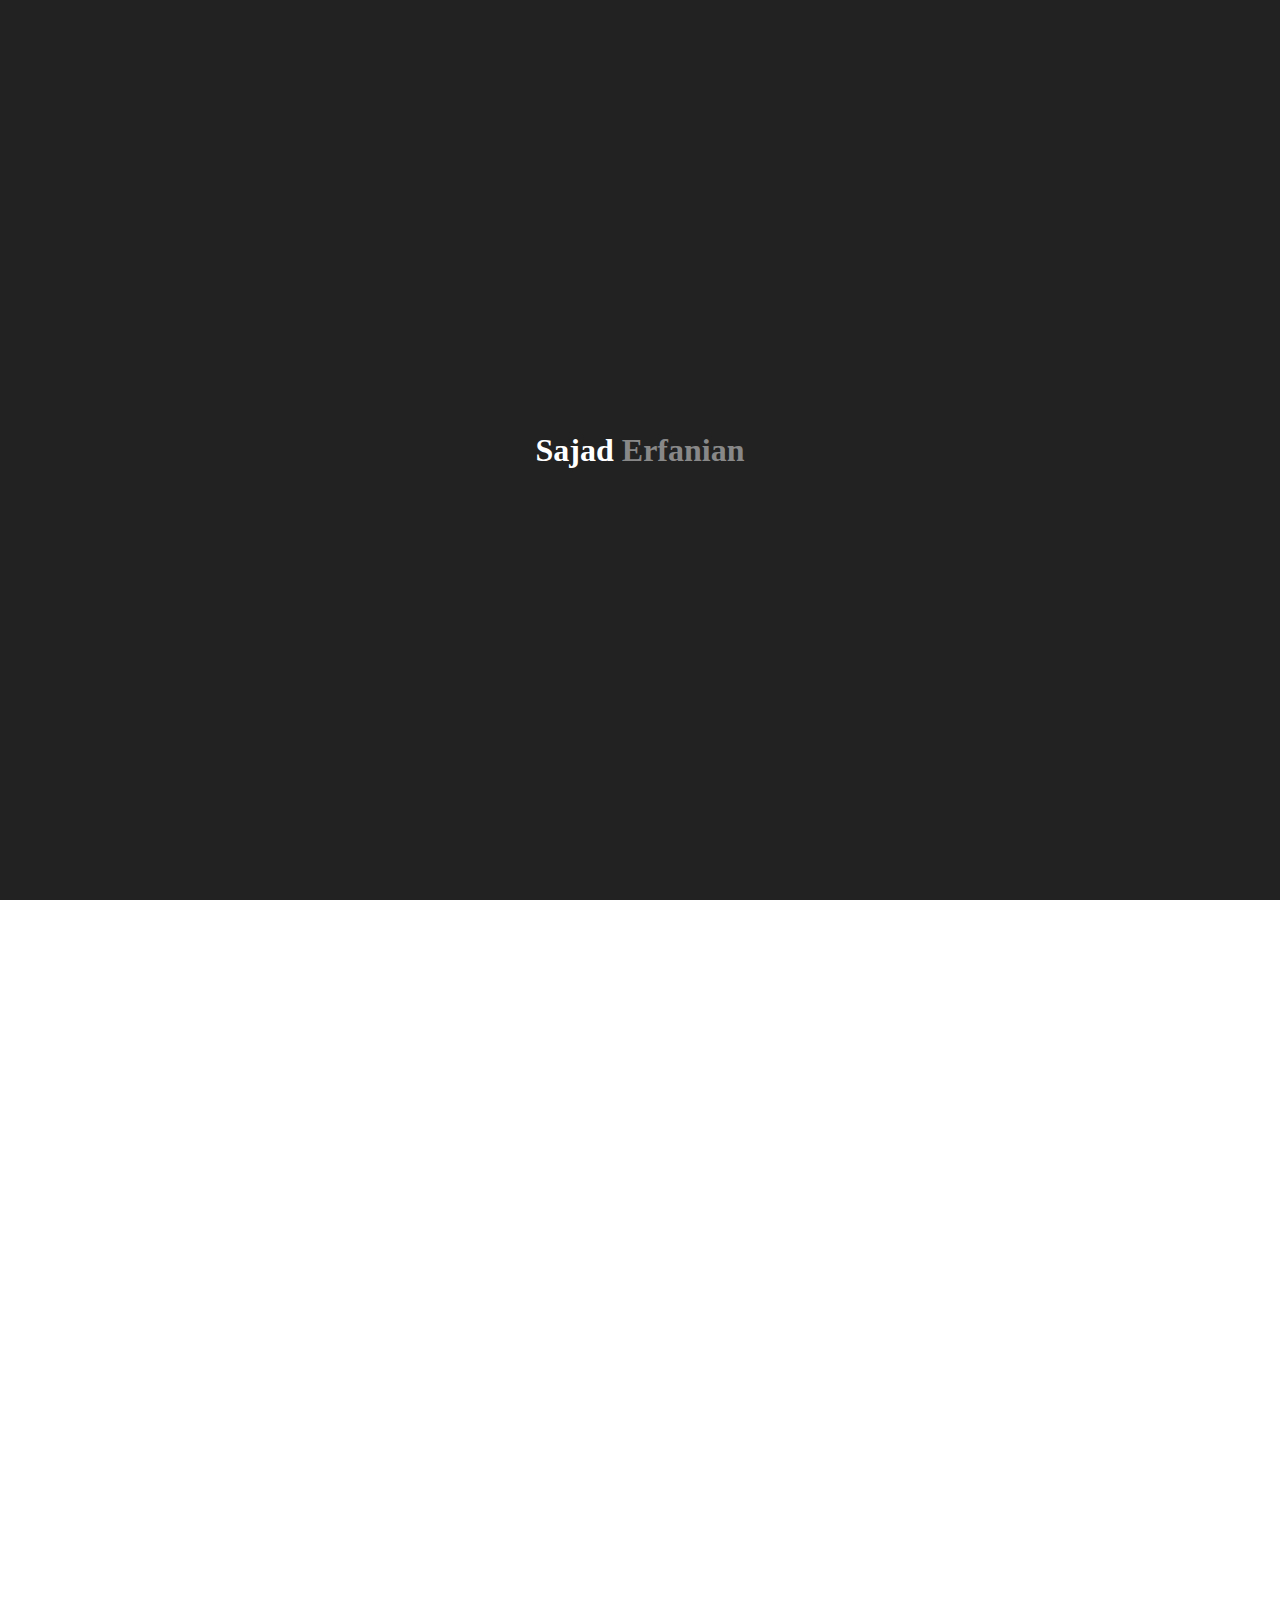
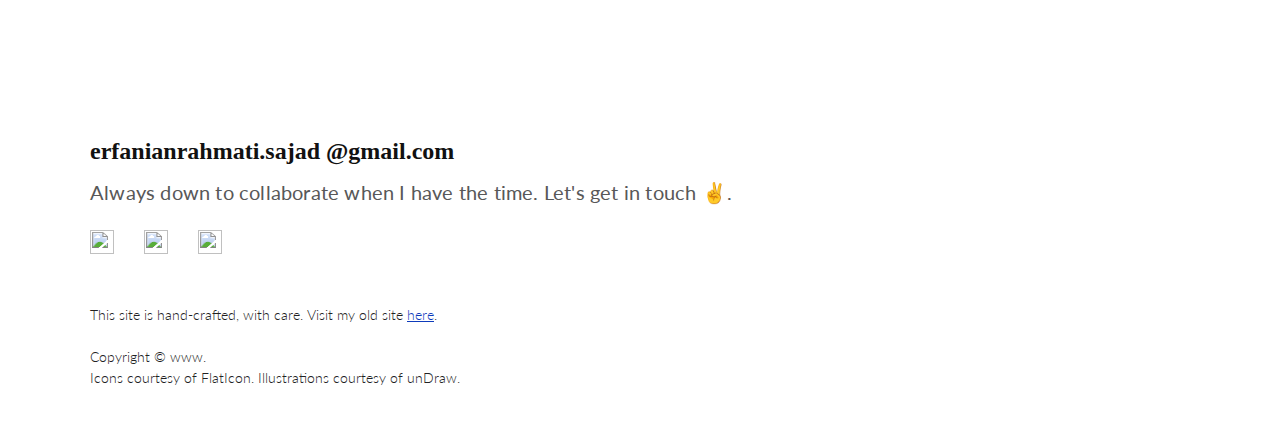
==== index.html @ 70f6d3ca "hover remove" ====
<html lang="en">

<head>
    <script type="text/javascript" async="" src="https://www.google-analytics.com/analytics.js"></script>
    <script type="text/javascript" async=""
        src="https://www.googletagmanager.com/gtag/js?id=G-6LVR2K3TFJ&amp;l=dataLayer&amp;cx=c"></script>
    <script async="" src="https://www.googletagmanager.com/gtag/js?id=UA-136929707-1">
    </script>
    <script>window.dataLayer = window.dataLayer || []; function gtag() { dataLayer.push(arguments); } gtag('js', new Date()); gtag('config', 'UA-136929707-1'); 
    </script>
    <meta charset="UTF-8">
    <meta name="viewport" content="width=device-width, initial-scale=1.0">
    <link href="https://fonts.googleapis.com/css?family=Playfair+Display:400,700" rel="stylesheet">
    <link href="https://fonts.googleapis.com/css?family=Playfair+Display:900" rel="stylesheet">
    <link href="https://fonts.googleapis.com/css?family=Lato:300,400" rel="stylesheet">
    <link href="https://fonts.googleapis.com/css?family=Lato:700,900" rel="stylesheet">
    <link rel="shortcut icon" type="image/png" href="./images/favicon.ico">
    <title>Sajad Erfanian - Product Designer &amp; Developer</title>
    <link rel="stylesheet" href="./css/utilities.css" type="text/css">
    <link rel="stylesheet" href="./css/main.css" type="text/css">
    <link rel="stylesheet" href="./css/animation.css" type="text/css">
    <meta property="og:image"
        content="https://drive.google.com/file/d/1nZJXCVSPaUujsyMkVzktsF9rVdNtab0R/view?usp=sharing">
    <meta property="og:site_name" content="Sajad Erfanian">
    <meta property="og:description"
        content="I am Sajad Erfanian, an efficient, reliable, and highly motivated individual with 2 years of experience as a UI/UX Designer. Additionally, I have over 6 years of experience as a Frontend Developer.">

</head>

<body class="" data-new-gr-c-s-check-loaded="14.1136.0" data-gr-ext-installed="" style="overflow: visible;">
    <main class="Home">
        <div class="Preload u-positionR">

            <div class="u-fontSize-h4 u-text-white u-fontWeight-bold u-fontPlayfair u-positionA" id="Preload-logo">
                <span class="D"> Sajad
                </span>
                <span class="A"> Erfanian
                </span>
            </div>
        </div>
        <nav class="Menu u-bg-white u-text-black" style="visibility:visible ; opacity: 1;">
            <div class="Container--Menu">
                <div class="Container-flex u-alignItems-center u-height100">
                    <div class="u-fontSize-h4 u-fontWeight-black u-fontPlayfair" id="logo">
                        <span class="sajad"><a href="#">S.</a>
                        </span>
                    </div>
                    <div class="">
                        <div class="Menu-item">
                            <div class="u-fontSize-p4" id="Menu-portfolio">
                                <a class="hvr-sweep-to-top-1" href="#portfolio">Portfolio</a>
                            </div>
                        </div>
                        <div class="Menu-item">
                            <div class="u-fontSize-p4" id="Menu-about">
                                <a class="hvr-sweep-to-top-1" href="about.html">About</a>
                            </div>
                        </div>
                        <div class="Menu-item">
                            <div class="u-fontSize-p4" id="Menu-resume">
                                <a class="hvr-sweep-to-top-1" href="./resume/sajad-Erfanian.pdf">Resume</a>
                            </div>
                        </div>
                        <div class="Menu-item">
                            <div class="u-fontSize-p4" id="Menu-contact">
                                <a class="hvr-sweep-to-top-1" href="#contact">Contact</a>
                            </div>
                        </div>
                    </div>
                </div>
            </div>
        </nav>
        <div class="Container Container--main u-text-black u-paddingT20 u-marginT50 animated fadeIn">
            <div class="Container-overlay">
                <div class="Container-wrapper">
                    <div class="Container-inner u-width50 animated fadeIn slow" id="Container--main_text">
                        <h1 class="u-fontSize-h1 u-fontPlayfair u-fontWeight-black u-marginB0 u-paddingT100"> Hi, I'm
                            <span class="u-bg-">Sajad</span>
                        </h1>
                        <p class="u-fontSize-p3 u-p-MW1 u-fontWeight-light u-lineHeight-1_75 u-marginT10"> <span
                                class="u-fontWeight-bold">Product
                                designer.</span><br>
                            <span>
                                Efficient, reliable, and highly motivated with 2 years of experience ​as a
                                UI UX Designer.
                                Additionally, I have over 6 years of experience as a
                                <span class="u-fontWeight-bold">FrontEnd Developer.</span>
                            </span>
                        </p>
                        <div class="Button Button-lg u-borderW2 u-fontWeight-bold u-marginT20 u-letterSpacing_1 hvr-sweep-to-top"
                            onclick="scrollToPortfolio()"> Check out my work
                        </div>
                    </div>
                </div>
            </div>
        </div>
        <div class="Container Container--project u-bg-white u-paddingV125 u-positionR" data-background-color="#fff"
            id="portfolio">
            <div class="Container-wrapper" id="Container--1">
                <h5
                    class="Heading u-fontSize-h6 u-fontWeight-regular u-lineHeight-1_5 u-letterSpacing_3 u-displayInlineBlock u-textUpper">
                    Projects</h5>
                <div class="Container-flex u-paddingT100">
                    <div class="Container-text u-width40" id="Container-text--1">
                        <h3 class="u-fontSize-h4 u-fontWeight-black u-marginT10">Alphaders</h3>

                        <p class="u-fontSize-p3 u-p-MW1 u-marginT10 u-lineHeight-1_75 u-text-darkGrey">I've been working
                            on some exciting project in the blockchain space. One of my latest creations is a
                            play-to-earn website. It's been a fascinating journey merging design with the innovative
                            world of blockchain. </p>

                        <div class="Container-flex u-justify-start u-paddingT20 u-flex-row">
                            <!-- <h5 class="u-fontSize-h6 u-fontWeight-light u-letterSpacing_1 u-bg-darkGrey u-borderR5">User Research</h5>  -->
                            <h5 class="u-fontSize-h6 u-fontWeight-light u-letterSpacing_1 u-bg-darkGrey u-borderR5 u-">
                                Product Design</h5>
                        </div><a>
                            <div class="Button Button-md u-fontWeight-bold u-text-black u-marginT30">
                                Desktop - mobile</div>
                        </a>
                    </div>
                    <a class="Container-pic Container-pic--lg u-displayBlock" id="Container-pic--2"> <img
                            class="Container-picImg u-boxShadow3 u-borderR5" src="./images/home/homealpha.jpg"> </a>
                </div>
            </div>
        </div>
        <div class="Container Container--project u-bg-white u-paddingV125" data-background-color="#142155">
            <div class="Container-wrapper">
                <div class="Container-flex Container-flex--alt" id="Container--2"> <a
                        class="Container-pic Container-pic--lg u-displayBlock Container-pic--left"
                        id="Container-pic--1"> <img class="Container-picImg u-boxShadow7 u-borderR5"
                            src="./images/home/dynoblurpanel.png">
                    </a>

                    <div class="Container-text u-width35" id="Container-text--2">
                        <h3 class="u-fontSize-h4 u-fontWeight-black u-marginT10">DynoTrust</h3>

                        <p class="u-fontSize-p3 u-p-MW1 u-marginT10 u-lineHeight-1_75 u-text-darkGrey">DinoTrust was a
                            great experience in website and dashboard design that made me more familiar with the
                            challenges of B2B products and the needs of its users. <br><span class="lh300">The nature of
                                the dashboard of this work is confidential — contact for more details.</span> </p>

                        <div class="Container-flex u-justify-start u-paddingT20 u-flex-row">
                            <h5
                                class="u-fontSize-h6 u-fontWeight-light u-letterSpacing_1 u-fontWeight-light u-bg-darkGrey u-borderR5 u-">
                                Product Design</h5>
                        </div>
                        <a>

                            <div class="Button Button-md u-fontWeight-bold u-text-black u-marginT30">
                                Desktop - mobile
                            </div>
                        </a>
                    </div>
                </div>
            </div>
        </div>
        <div class="Container Container--project u-bg-white u-paddingV125" data-background-color="#E1F1FD">
            <div class="Container-wrapper">
                <div class="Container-flex" id="Container--3">
                    <div class="Container-text u-width40" id="Container-text--3">
                        <h3 class="u-fontSize-h4 u-marginT10 u-fontWeight-black u-marginT10">BlackFri</h3>
                        <p class="u-fontSize-p3 u-p-MW1 u-marginT20 u-lineHeight-1_75 u-text-darkGrey">

                            A sleek shopping dress website that I designed. It was a wonderful experience blending
                            aesthetics and functionality</p>
                        <div class="Container-flex u-justify-start u-paddingT20 u-flex-row">
                            <h5 class="u-fontSize-h6 u-letterSpacing_1 u-fontWeight-light u-bg-darkGrey u-borderR5">
                                UI</h5>
                            <h5 class="u-fontSize-h6 u-letterSpacing_1 u-fontWeight-light u-bg-darkGrey u-borderR5 u-">
                                UX
                            </h5>
                        </div><a>
                            <div class="Button Button-md u-fontWeight-bold u-text-black u-marginT30">
                                Desktop - mobile
                            </div>
                        </a>
                    </div><a class="Container-pic Container-pic--lg u-displayBlock" id="Container-pic--3"> <img
                            class="Container-picImg u-borderR5 u-boxShadow1" src="./images/home/homeblackfri.png"> </a>
                </div>
            </div>
        </div>
        <div class="Container Container--project u-bg-white u-paddingV125">
            <div class="Container-wrapper">
                <div class="Container-flex Container-flex--alt" id="Container--4"> <a
                        class="Container-pic Container-pic--lg Container-pic--left u-displayBlock"
                        id="Container-pic--4"> <img class="Container-picImg u-borderR5 u-boxShadow3"
                            src="./images/home/pcmatehome.png"> </a>
                    <div class="Container-text u-width40" id="Container-text--4">
                        <h3 class="u-fontSize-h4 u-fontWeight-black u-marginT10">Digital Shopping</h3>
                        <p class="u-fontSize-p3 u-p-MW1 u-marginT10 u-lineHeight-1_75 u-text-darkGrey">Appealing design
                            for the digital store website, taking into account the observance of simplicity visual
                            design, and ease of the purchasing process.</p>
                        <div class="Container-flex u-justify-start u-paddingT20 u-flex-row">
                            <h5 class="u-fontSize-h6 u-letterSpacing_1 u-fontWeight-light u-bg-darkGrey u-borderR5">
                                UI</h5>
                            <h5 class="u-fontSize-h6 u-letterSpacing_1 u-fontWeight-light u-bg-darkGrey u-borderR5 u-">
                                UX</h5>
                        </div><a>
                            <div class="Button Button-md u-fontWeight-bold u-text-black u-marginT30">
                                Desktop - mobile
                            </div>
                        </a>
                    </div>
                </div>
            </div>
        </div>
        <div class="Container Container--project">
            <div class="Container-wrapper" id="Container--5">
                <h5
                    class="Heading u-fontSize-h6 u-fontWeight-regular u-lineHeight-1_5 u-letterSpacing_3 u-displayInlineBlock u-textUpper">
                    Other Works </h5>
                <div class="u-paddingT100" id="Container--logos">
                    <div class="u-width45 u-positionR u-paddingB80 u-displayInlineBlock">

                        <div class="hasLink Container-grid-image u-width100 u-boxShadow3 u-borderR5" id="dan">
                        </div>

                        <h3 class="u-fontWeight-black u-fontSize-h4--alt u-marginT30 u-text-lightGrey">I am currently
                            working with one of my friends to create a design system
                        </h3>
                        <div class="Button Button-md u-fontWeight-bold u-border-grey u-text-lightGrey u-marginT20">
                            Coming soon </div>
                    </div>
                    <div class="u-width45 u-positionR u-marginT150 u-paddingB80 u-displayInlineBlock u-marginL10p">

                        <div class="Container-grid-image u-width100 u-boxShadow2 u-borderR5 hasLink" id="babylon">
                        </div>

                        <h3 class="u-fontWeight-black u-fontSize-h4--alt u-marginT30 u-text-lightGrey">UI/UX CASE STUDY
                        </h3>
                        <div class="Button Button-md u-fontWeight-bold u-border-grey u-text-lightGrey u-marginT20">
                            Coming soon </div>
                    </div>
                </div>
            </div>
        </div>
        </div>
        <div class="Container Container--about u-bg-white u-paddingT30 u-paddingB50 u-border-grey--T">
            <div class="Container-wrapper" id="Container--6">
                <h5
                    class="Heading u-fontSize-h6 u-fontWeight-regular u-lineHeight-1_5 u-letterSpacing_3 u-displayInlineBlock">
                    ABOUT ME </h5>
                <h2
                    class="u-fontSize-h2--alt u-fontWeight-black u-fontPlayfair u-lineHeight-1_5 u-letterSpacing_1 u-marginT50 u-width85">
                    what i am currently working on
                    <br>
                </h2>
                <div class="Container-text u-width85">
                    <p class="u-fontSize-p3 u-fontWeight-regular color-g u-lineHeight-1_75 u-marginT30 u-p-MW2">
                        <span class="Container--about-1 color-g">I'm currently exploring and studying design systems
                            advanced
                            and Web3 design approach. I'm fascinated by design, and I love creating product ideas that
                            can change people's lives for the better.
                        </span>
                        <br>
                        <br>I've been a Frontend Developer, and I continued my
                        education in architecture up to the bachelor's level. I interest in photography,
                        video games, and sports.
                        <br>
                        <br>Let's get in touch! Read more about me <a href="about.html"
                            class="u-text-blue u-text-underline">here</a>.
                    </p>
                </div>
            </div>
        </div>
        <footer>
            <div class="Container Container--contact u-bg-white u-border-grey--T u-paddingV50" id="contact">

                <div class="Container-wrapper">

                    <div class="u-width70">
                        <h2 class="wb wfc u-fontPlayfair fs-32 u-fontWeight-black"> <a
                                href="mailto:erfanianrahmati.sajad@gmail.com" target="_blank">erfanianrahmati.sajad
                                <span>@gmail.com</span> </a> </h2>
                        <div class="Container-text u-width90">
                            <p class="u-fontSize-p3 u-marginT10 u-lineHeight-1_75">
                                <span class="color-g Container--about-1">Always down to collaborate when I have the
                                    time. Let's
                                    get in
                                    touch ✌️.
                                    <br>
                                </span>
                            </p>
                            <div class="Container-flex Container--social u-marginT20">
                                <a href="https://linkedin.com/in/sajaderfanian/" target="_blank"> <img
                                        src="./images/home/linkedin.png" alt=""> </a>
                                <a class="telegram" target="_blank" href="Https://t.me/sajaderf"><img
                                        src="./images/telegram.svg" alt=""></a>
                                <a class="twitter" target="_blank" href="https://twitter.com/sajaderf"><img
                                        src="./images/twiter.svg" alt=""></a>
                            </div>
                            <div class="u-fontSize-h6 u-marginT50 u-lineHeight-1_5">This site is hand-crafted, with
                                care. Visit my old site <a href="https://sajaderfanian.github.io/my-website/"
                                    target="_blank" class="u-text-blue u-text-underline">here</a>.
                                <br>
                                <br>Copyright © www.
                                <br>Icons courtesy of FlatIcon. Illustrations courtesy of unDraw.
                            </div>
                            <p></p>
                        </div>
                    </div>
                </div>
            </div>
        </footer>
    </main>
    <script src="https://ajax.googleapis.com/ajax/libs/jquery/3.1.1/jquery.min.js">
    </script>
    <script src="./js/main.js" type="text/javascript">
    </script>
    <div id="loom-companion-mv3" ext-id="liecbddmkiiihnedobmlmillhodjkdmb">
        <section id="shadow-host-companion"></section>
    </div>
</body>

</html>
---- css/utilities.css ----
.u-displayBlock {
    display: block
}

.u-displayInlineBlock {
    display: inline-block;
    vertical-align: top
}

.u-displayInline {
    display: inline
}

.u-displayNone {
    display: none
}

.u-displayBlock--md {
    display: block
}

@media screen and (max-width:769px) {
    .u-displayBlock--md {
        display: none
    }
}

.u-displayNone--md {
    display: none
}

@media screen and (max-width:769px) {
    .u-displayNone--md {
        display: block
    }
}

.u-justify-center {
    -webkit-box-pack: center;
    -ms-flex-pack: center;
    justify-content: center
}

.u-justify-start {
    -webkit-box-pack: start !important;
    -ms-flex-pack: start !important;
    justify-content: flex-start !important
}

.u-justify-end {
    -webkit-box-pack: end !important;
    -ms-flex-pack: end !important;
    justify-content: flex-end !important
}

.u-justify-spaceBetween {
    -webkit-box-pack: justify;
    -ms-flex-pack: justify;
    justify-content: space-between
}

.u-justify-spaceAround {
    -ms-flex-pack: distribute;
    justify-content: space-around
}

.u-align-center {
    -ms-flex-item-align: center;
    -ms-grid-row-align: center;
    align-self: center
}

.u-alignItems-center {
    -webkit-box-align: center;
    -ms-flex-align: center;
    align-items: center
}

.u-flex-row {
    -webkit-box-orient: horizontal !important;
    -webkit-box-direction: normal !important;
    -ms-flex-direction: row !important;
    flex-direction: row !important
}

.u-flex-col {
    -webkit-box-orient: vertical;
    -webkit-box-direction: normal;
    -ms-flex-direction: column;
    flex-direction: column
}

.u-positionR {
    position: relative
}

.u-positionA {
    position: absolute
}

.u-positionF {
    position: fixed
}

.u-positionS {
    position: static !important
}

.u-floatR {
    float: right
}

.u-floatL {
    float: left
}

.u-bg-orange {
    background-color: #f8b086
}

.u-bg-blue {
    background-color: #2f80ed
}

.u-bg-purple {
    background-color: #4960d7
}

.u-bg-darkBlue {
    background-color: #333f98
}

.u-bg-green {
    background-color: #6fcf97
}

.u-bg-lightBlue {
    background-color: #d0e6f6
}

.u-bg-skyBlue {
    background-color: #cddce7
}

.u-bg-navy {
    background-color: #142155
}

.u-bg-charcoal {
    background-color: #222
}

.u-bg-lightCharcoal {
    background-color: #333
}

.u-bg-yellow {
    background-color: #ffd077
}

.u-bg-white {
    background: #fff
}

.u-bg-offWhite {
    background-color: #f7f7f7
}

.u-bg-lightWhite {
    background-color: #f4f4f4
}

.u-bg-black {
    background-color: #111
}

.u-bg-offBlue {
    background-color: #e1f1fd
}

.u-bg-pink {
    background-color: #f9e6ec
}

.u-bg-darkPink {
    background-color: #f0a7c9
}

.u-bg-lightYellow {
    background-color: #ffe1a9
}

.u-bg-silverWhite {
    background-color: #f3f3f3
}

.u-bg-lightNavy {
    background-color: #4f5bb7
}

.u-bg-darkPurple {
    background-color: #4c5391
}

.u-bg-lightGrey_2 {
    background-color: rgba(175, 175, 175, .175)
}

.u-bg-darkGrey {
    background-color: #f7f7f7
}

.u-bg-red {
    background-color: #cd4037
}

.u-bg-paleBlue {
    background-color: #b7cad8
}

.u-bg-grey {
    background-color: #ddd
}

.u-bg-lightGrey {
    background-color: #f6f6f6
}

.u-bg-dukeBlue {
    background-color: #0736a4
}

.u-bg-texas {
    background-color: #bf5700
}

.u-bg-minnesota {
    background-color: #7a0019
}

.u-bg-pinkPost {
    background-color: #fcadd0
}

.u-bg-bluePost {
    background-color: #87fafc
}

.u-bg-yellowPost {
    background-color: #ff8
}

.u-bg-greenPost {
    background-color: #92ff88
}

.u-bg-darkerBlue {
    background: #0e2163
}

.u-bg-darkerBlue_1 {
    background: #17265c
}

.u-bg-darkGreen {
    background-color: #004325
}

.u-bg-darkerGrey {
    background-color: rgba(0, 0, 0, .55)
}

.u-bg-hc_Blue {
    background-color: #53afca
}

.u-bg-darkBlue_2 {
    background: #363f54
}

.u-text-black {
    color: #222 !important
}

.u-text-darkerBlack {
    color: #ccc
}

.u-text-white {
    color: #f3f3f3
}

.u-text-darkBlue {
    color: #363f54
}

.u-text-navy {
    color: #142155
}

.u-text-darkerBlue {
    color: #333f98
}

.u-text-red {
    color: #cd4037
}

.u-text-blue {
    color: #0e3bbb
}

.u-text-grey {
    color: #aaa
}

.u-text-darkGrey {
    color: #888
}

.u-text-lightGrey {
    color: #ccc
}

.u-text-orange {
    color: #f8b086
}

.u-borderR5 {
    border-radius: 5px
}

.u-border-darkBlue {
    border: 1px solid #363f54
}

.u-border-white {
    border: 1px solid #fff
}

.u-border-white--T {
    border-top: 1px solid #fff
}

.u-border-black {
    border: 1px solid #000
}

.u-border-charcoal {
    border: 1px solid #ddd
}

.u-border-grey {
    border-bottom: 1px solid #ccc !important;
    border-bottom: none !important
}

.u-border-lightGrey {
    border: 1px solid #eee
}

.u-border-tan {
    border: 1px solid rgba(225, 197, 172, .8)
}

.u-border-grey--B {
    border-bottom: 1px solid #fff;
    border-color: transparent
}

.u-border-lightGrey--B {
    border-bottom: 1px solid #ddd
}

.u-border-grey--T {
    border-top: 1px solid #fff;
    border-color: transparent
}

.u-border-green {
    border: 1px solid #6fcf97
}

.u-border-red {
    border: 1px solid #cd4037
}

.u-border-red--B {
    border-bottom: 1px solid #cd4037
}

.u-borderW1 {
    border-width: 1px
}

.u-borderW2 {
    border-width: 2px
}

.u-borderW3 {
    border-width: 3px
}

.u-boxShadow1 {
    -webkit-box-shadow: 0 4px 50px 0 rgba(0, 0, 0, .13);
    box-shadow: 0 4px 50px 0 rgba(0, 0, 0, .13)
}

.u-boxShadow2 {
    -webkit-box-shadow: 0 4px 10px 0 rgba(0, 0, 0, .085);
    box-shadow: 0 4px 10px 0 rgba(0, 0, 0, .085)
}

.u-boxShadow3 {
    -webkit-box-shadow: 0 10px 60px 0 rgba(0, 0, 0, .2);
    box-shadow: 0 10px 60px 0 rgba(0, 0, 0, .2)
}

.u-boxShadow4 {
    -webkit-box-shadow: 0 4px 10px 0 rgba(0, 0, 0, .04);
    box-shadow: 0 4px 10px 0 rgba(0, 0, 0, .04)
}

.u-boxShadow5 {
    -webkit-box-shadow: 0 4px 40px 0 rgba(0, 0, 0, .25);
    box-shadow: 0 4px 40px 0 rgba(0, 0, 0, .25)
}

.u-boxShadow6 {
    -webkit-box-shadow: 0 2px 5px 0 rgba(0, 0, 0, .03);
    box-shadow: 0 2px 5px 0 rgba(0, 0, 0, .03)
}

.u-boxShadow7 {
    -webkit-box-shadow: 0 10px 80px 0 rgba(0, 0, 0, .15);
    box-shadow: 0 10px 80px 0 rgba(0, 0, 0, .15)
}

.u-textUpper {
    text-transform: uppercase
}

.u-textCenter {
    text-align: center
}

.u-textRight {
    text-align: right
}

.u-text-underline {
    text-decoration: underline
}

.u-fontPlayfair {
    font-family: 'Gotham', serif;
    font-weight: 700
}

.u-fontLato {
    font-family: Lato, sans-serif
}

.u-fontSize-main {
    font-size: 85px
}

.u-fontSize-h1 {
    font-size: 60px
}

.u-fontSize-h2 {
    font-size: 52px
}

.u-fontSize-h2--alt {
    font-size: 44px
}

.u-fontSize-h3 {
    font-size: 40px
}

.u-fontSize-h4 {
    font-size: 32px
}

.u-fontSize-h4--alt {
    font-size: 26px
}

.u-fontSize-h4--sec {
    font-size: 22px
}

.u-fontSize-h5 {
    font-size: 18px
}

.u-fontSize-h6 {
    font-size: 14px
}

@media screen and (max-width:769px) {
    .u-fontSize-h5 {
        font-size: 14px !important
    }
}

.u-fontSize-p1 {
    font-size: 24px
}

.u-fontSize-p2 {
    font-size: 22px
}

.u-fontSize-p3 {
    font-size: 20px
}

.u-fontSize-p4 {
    font-size: 16px
}

@media screen and (max-width:769px) {
    .u-fontSize-p3 {
        font-size: 20px !important
    }
}

.u-fontWeight-extraLight {
    font-weight: 100
}

.u-fontWeight-light {
    font-weight: 300
}

.u-fontWeight-regular {
    font-weight: 400
}

.u-fontWeight-medium {
    font-weight: 500
}

.u-fontWeight-semiBold {
    font-weight: 600
}

.u-fontWeight-bold {
    font-weight: 700
}

.u-fontWeight-bolder {
    font-weight: 800
}

.u-fontWeight-black {
    font-weight: 900
}

.u-lineHeight-1 {
    line-height: 1
}

.u-lineHeight-1_25 {
    line-height: 1.25
}

.u-lineHeight-1_375 {
    line-height: 1.375
}

.u-lineHeight-1_5 {
    line-height: 1.5
}

.u-lineHeight-1_75 {
    line-height: 1.75
}

.u-lineHeight-2 {
    line-height: 2
}

.u-letterSpacing_1 {
    letter-spacing: .01em
}

.u-letterSpacing_2 {
    letter-spacing: .07em
}

.u-letterSpacing_3 {
    letter-spacing: .04em
}

.u-marginAuto {
    margin: 0 auto
}

.u-margin0 {
    margin: 0
}

.u-marginT0 {
    margin-top: 0
}

.u-marginB0 {
    margin-bottom: 0
}

.u-marginT5 {
    margin-top: 5px
}

.u-marginT10 {
    margin-top: 10px
}

.u-marginT15 {
    margin-top: 15px
}

.u-marginT20 {
    margin-top: 20px
}

.u-marginT30 {
    margin-top: 30px
}

.u-marginT40 {
    margin-top: 40px
}

.u-marginT50 {
    margin-top: 50px
}

.u-marginT60 {
    margin-top: 60px
}

.u-marginT75 {
    margin-top: 75px
}

.u-marginT80 {
    margin-top: 80px
}

.u-marginT100 {
    margin-top: 100px
}

.u-marginT150 {
    margin-top: 150px
}

.u-marginV150 {
    margin-top: 150px;
    margin-bottom: 150px
}

.u-marginTN_1 {
    margin-top: -50px
}

.u-marginTN_2 {
    margin-top: 0
}

.u-marginTN_3 {
    margin-top: -175px
}

.u-marginW65 {
    margin-left: 17.5%
}

.u-marginW65--right {
    margin-right: 17.5%
}

.u-marginL100 {
    margin-left: 100px
}

.u-marginL150 {
    margin-left: 150px
}

.u-marginL5p {
    margin-left: 5%
}

.u-marginL10p {
    margin-left: 9%
}

.u-padding10 {
    padding: 10px
}

.u-paddingT20 {
    padding-top: 20px
}

.u-paddingT30 {
    padding-top: 30px
}

.u-paddingT40 {
    padding-top: 40px
}

.u-paddingT50 {
    padding-top: 50px
}

.u-paddingT80 {
    padding-top: 80px
}

.u-paddingT100 {
    padding-top: 100px
}

.u-paddingB80 {
    padding-bottom: 80px
}

.u-paddingB100 {
    padding-bottom: 100px
}

.u-paddingV100 {
    padding: 100px 0
}

.u-paddingT125 {
    padding-top: 125px
}

.u-paddingT150 {
    padding-top: 150px
}

.u-paddingV50 {
    padding: 50px 0
}

.u-paddingV80 {
    padding: 80px 0
}

.u-paddingV125 {
    padding: 125px 0
}

.u-paddingV150 {
    padding: 150px 0
}

.u-paddingT175 {
    padding-top: 175px
}

.u-paddingB40 {
    padding-bottom: 40px
}

.u-paddingB50 {
    padding-bottom: 50px
}

.u-paddingB100 {
    padding-bottom: 100px
}

.u-paddingB150 {
    padding-bottom: 150px
}

.u-paddingB175 {
    padding-bottom: 175px
}

.u-width10 {
    width: 10%
}

.u-width15 {
    width: 15%
}

.u-width18 {
    width: 18%
}

.u-width20 {
    width: 20%
}

.u-width25 {
    width: 25%
}

.u-width30 {
    width: 30%
}

.u-width33 {
    width: 33.3333333%
}

.u-width35 {
    width: 35%
}

.u-width40 {
    width: 40%
}

.u-width45 {
    width: 45%
}

.u-width50 {
    width: 50%
}

.u-width55 {
    width: 55%
}

.u-width60 {
    width: 60%
}

.u-width65 {
    width: 65%
}

.u-width70 {
    width: 70%
}

.u-width75 {
    width: 75%
}

.u-width80 {
    width: 80%
}

.u-width85 {
    width: 85%
}

.u-width90 {
    width: 90%
}

.u-width95 {
    width: 95%;
    max-width: 1300px
}

.u-width100 {
    width: 100%
}

.u-height100 {
    height: 100%
}

.u-p-MW1 {
    max-width: 540px
}

.u-p-MW2 {
    max-width: 750px
}

@media screen and (max-width:900px) {
    .u-marginL150 {
        margin-left: 75px
    }
}

@media screen and (max-width:769px) {
    .u-paddingT50 {
        padding-top: 25px
    }

    .u-paddingT100 {
        padding-top: 50px
    }

    .u-paddingT125 {
        padding-top: 60px
    }

    .u-paddingT150 {
        padding-top: 75px
    }

    .u-paddingT175 {
        padding-top: 90px
    }

    .u-paddingB100 {
        padding-bottom: 50px
    }

    .u-paddingV50 {
        padding: 25px 0
    }

    .u-paddingV100 {
        padding: 50px 0
    }

    .u-paddingV125 {
        padding: 60px 0
    }

    .u-paddingV150 {
        padding: 75px 0
    }
}
---- css/main.css ----
* {
    -webkit-box-sizing: border-box;
    box-sizing: border-box;
}

@font-face {
    font-weight: 400;
    font-style: normal;
    font-family: circular;

    src: url('chrome-extension://liecbddmkiiihnedobmlmillhodjkdmb/fonts/CircularXXWeb-Book.woff2') format('woff2');
}

@font-face {
    font-weight: 700;
    font-style: normal;
    font-family: circular;

    src: url('chrome-extension://liecbddmkiiihnedobmlmillhodjkdmb/fonts/CircularXXWeb-Bold.woff2') format('woff2');
}

@font-face {
    font-family: 'Gotham';
    font-weight: 300;
    src: url("chrome-extension://mfgppbbdeofhlcdcgomihmhaljojfial/fonts/gotham/Gotham-Light.otf");
}

@font-face {
    font-family: 'Gotham';
    font-weight: 400;
    src: url("chrome-extension://mfgppbbdeofhlcdcgomihmhaljojfial/fonts/gotham/Gotham-Book.otf");
}

@font-face {
    font-family: 'Gotham';
    font-weight: 500;
    src: url("chrome-extension://mfgppbbdeofhlcdcgomihmhaljojfial/fonts/gotham/Gotham-Medium.otf");
}

@font-face {
    font-family: 'Gotham';
    font-weight: 700;
    src: url("chrome-extension://mfgppbbdeofhlcdcgomihmhaljojfial/fonts/gotham/Gotham-Bold.otf");
}

@font-face {
    font-family: 'Gotham';
    font-weight: 900;
    src: url("chrome-extension://mfgppbbdeofhlcdcgomihmhaljojfial/fonts/gotham/Gotham-Black.otf");
}

body {
    margin: 0;
    padding: 0;
    font-family: Lato, sans-serif;
    font-weight: 300;
    -webkit-transition: all 0.25s;
    -o-transition: all 0.25s;
    transition: all 0.25s;
    color: #222;
    overflow-x: hidden;
}

a {
    color: #111;
    text-decoration: none;
    -webkit-transition: all 0.25s;
    -o-transition: all 0.25s;
    transition: all 0.25s;
}

b {
    font-weight: 700 !important;
}

h1,
h2,
h3,
h4,
h5,
h6,
p {
    margin: 0;
    font-weight: 400;
}

ul {
    list-style-type: none;
    margin: 0;
}

ul li a {
    color: #fff;
    text-decoration: none;
}

p {
    letter-spacing: 0.01em;
}

.op04 {
    opacity: 0.4;
}

.Preload {
    width: 100%;
    height: 100%;
    position: fixed;
    background: #222;
    top: 0;
    left: 0;
    z-index: 100000;
}

#recharge h3,
.Preload div {
    top: 50%;
    left: 50%;
    -webkit-transform: translate(-50%, -50%);
    -ms-transform: translate(-50%, -50%);
    transform: translate(-50%, -50%);
}

.Preload span {
    display: inline-block;
}

.D {
    -webkit-animation: loader 1.5s linear;
    animation: loader 1.5s linear;
    -webkit-animation-iteration-count: infinite;
    animation-iteration-count: infinite;
    color: #fff !important;
}

.A {
    -webkit-animation: loader 1.5s linear;
    animation: loader 1.5s linear;
    -webkit-animation-iteration-count: infinite;
    animation-iteration-count: infinite;
    -webkit-animation-delay: 0.75s;
    animation-delay: 0.75s;
    color: #888 !important;
}

@-webkit-keyframes loader {
    0% {
        -webkit-transform: translateY(0);
        transform: translateY(0);
    }

    50% {
        -webkit-transform: translateY(-20px);
        transform: translateY(-20px);
    }

    100% {
        -webkit-transform: translateY(0);
        transform: translateY(0);
    }
}

@keyframes loader {
    0% {
        -webkit-transform: translateY(0);
        transform: translateY(0);
    }

    50% {
        -webkit-transform: translateY(-20px);
        transform: translateY(-20px);
    }

    100% {
        -webkit-transform: translateY(0);
        transform: translateY(0);
    }
}

.u-width40.u-marginAuto {
    margin: 0;
    width: 40%;
    padding-right: 40px;
    height: min-content;
}

.skills-w .Container-flex.u-justify-start {
    max-width: 380px;
    flex-wrap: wrap;
    display: flex;
}

.fullscreen-bg {
    position: fixed;
    top: -250px;
    right: 0;
    bottom: 0;
    left: 0;
    overflow: hidden;
    z-index: -1000;
}

.fullscreen-bg__video {
    position: absolute;
    top: 0;
    left: 0;
    width: 100%;
    height: 900px;
}

@media (min-aspect-ratio: 16/9) {
    .fullscreen-bg__video {
        height: 300%;
        top: -100%;
    }
}

@media (max-aspect-ratio: 16/9) {
    .fullscreen-bg__video {
        width: 300%;
        left: -100%;
    }
}

.mb30 {
    margin-bottom: 30px !important;
}

.Container--Menu {
    width: 90%;
    margin: 0 auto;
    max-width: 1100px;
    height: 100%;
}

.Menu {
    text-align: right;
    z-index: 1000;
    width: 100%;
    position: fixed;
    top: 0;
    height: 65px;
}

.Menu-item {
    display: inline-block;
    font-size: 18px;
    -webkit-transition: all 0.25s;
    -o-transition: all 0.25s;
    transition: all 0.25s;
}

#Menu-about,
#Menu-portfolio,
#Menu-resume {
    padding-right: 50px;
    font-weight: 600;
}

nav .Menu-item a {
    font-weight: 600;
    padding-block: 4px;

}

/* .Menu-item:hover {
    opacity: 0.5;
} */

#logo {
    opacity: 1;
    z-index: 4;
    -webkit-transition: 0.25s;
    -o-transition: 0.25s;
    transition: 0.25s;
}

.fadeIn {
    -webkit-animation-duration: 0.5s;
    animation-duration: 0.5s;
}

.link-white {
    color: #fff;
}

.Menu--main {
    -webkit-transition: all 0.25s;
    -o-transition: all 0.25s;
    transition: all 0.25s;
    opacity: 1;
}

.Menu--js {
    -webkit-transition: all 0.25s;
    -o-transition: all 0.25s;
    transition: all 0.25s;
    opacity: 0;
    visibility: hidden;
}

.Button {
    font-size: 18px;
    text-align: center;
    border-bottom: 3px solid #111;
    position: relative;
    -webkit-transition: all 0.25s;
    -o-transition: all 0.25s;
    transition: all 0.25s;
}

.Button-lg {
    width: -webkit-fit-content;
    width: -moz-fit-content;
    width: fit-content;
    padding: 20px 0;
    cursor: pointer;
    font-size: 20px;
}

.Button-md {
    width: -webkit-fit-content;
    width: -moz-fit-content;
    width: fit-content;
    padding: 20px 0;
}

.Button-sm {
    width: -webkit-fit-content;
    width: -moz-fit-content;
    width: fit-content;
    font-size: 14px;
    padding: 15px 0;
}

.Button-next {
    float: right;
}

.hvr-sweep-to-top {
    display: inline-block;
    vertical-align: middle;
    -webkit-transform: perspective(1px) translateZ(0);
    transform: perspective(1px) translateZ(0);
    -webkit-box-shadow: 0 0 1px transparent;
    box-shadow: 0 0 1px transparent;
    position: relative;
    -webkit-transition-property: color;
    -o-transition-property: color;
    transition-property: color;
    -webkit-transition-duration: 0.25s;
    -o-transition-duration: 0.25s;
    transition-duration: 0.25s;
}

.hvr-sweep-to-top:before {
    content: "";
    position: absolute;
    z-index: -1;
    top: 0;
    left: 0;
    right: 0;
    bottom: 0;
    background: #111;
    -webkit-transform: scaleY(0);
    -ms-transform: scaleY(0);
    transform: scaleY(0);
    -webkit-transform-origin: 50% 100%;
    -ms-transform-origin: 50% 100%;
    transform-origin: 50% 100%;
    -webkit-transition-property: transform;
    -webkit-transition-property: -webkit-transform;
    transition-property: -webkit-transform;
    -o-transition-property: transform;
    transition-property: transform;
    transition-property: transform, -webkit-transform;
    -webkit-transition-duration: 0.25s;
    -o-transition-duration: 0.25s;
    transition-duration: 0.25s;
    -webkit-transition-timing-function: ease-out;
    -o-transition-timing-function: ease-out;
    transition-timing-function: ease-out;
}

.hvr-sweep-to-top:active,
.hvr-sweep-to-top:focus,
.hvr-sweep-to-top:hover {
    opacity: 1;
}

.hvr-sweep-to-top:active:before,
.hvr-sweep-to-top:focus:before,
.hvr-sweep-to-top:hover:before {
    -webkit-transform: scaleY(0.2);
    -ms-transform: scaleY(0.2);
    transform: scaleY(0.2);
}

#Container--1,
#Container--2,
#Container--3,
#Container--4,
#Container--5,
#Container--6,
#babylon,
#cullop,
#fei,
#hc,
#radical,
#recharge,
#uni,
.Container--main {
    opacity: 0;
    -webkit-transition: opacity 0.25s;
    -o-transition: opacity 0.25s;
    transition: opacity 0.25s;
}

.Heading,
.Heading-white {
    width: 100%;
    letter-spacing: 1px;
}

.Heading::before {
    content: "";
    display: inline-block;
    width: 50px;
    height: 1px;
    background: #555;
    vertical-align: top;
    margin-top: 11px;
    margin-right: 10px;
}

.Heading-white::before {
    content: "";
    display: inline-block;
    width: 50px;
    height: 1px;
    background: #fff;
    vertical-align: top;
    margin-top: 11px;
    margin-right: 10px;
}

.Container {
    position: relative;
}

.Container-wrapper {
    width: 90%;
    margin: 0 auto;
    max-width: 1100px;
}

.Container-wrapper--alt {
    width: 95%;
    max-width: 1300px;
}

.Container-overlay {
    position: absolute;
    width: 100%;
    height: 100%;
    left: 0;
    top: 0;
}

.Container-flex {
    display: -webkit-box;
    display: -ms-flexbox;
    display: flex;
    z-index: 100;
    position: relative;
    -webkit-box-pack: justify;
    -ms-flex-pack: justify;
    justify-content: space-between;
}

#CaseStudy--goldman .Container-text h5,
#CaseStudy--mindbrush .Container-text h5,
.About .Container-text h5,
.CaseStudy .Container-text h5,
.Home .Container-text h5 {
    width: -webkit-fit-content;
    width: -moz-fit-content;
    width: fit-content;
    padding: 5px 15px;
    border-radius: 28px;
    margin-right: 10px;
}

.Container.Container--main {
    position: relative;
    background-color: #eeeeee;
}

.Container.Container--main::after {
    content: "";
    position: absolute;
    right: 4%;
    top: 390px;
    height: -webkit-fill-available;
    width: 50%;
    background: url(../images/Group157.png) no-repeat right center;
    background-size: contain;
}

.Container--project {
    -webkit-transition: all 0.25s;
    -o-transition: all 0.25s;
    transition: all 0.25s;
}

.Container-text {
    position: relative;
}

.Container-pic--lg {
    width: 55%;
}

.Container-pic--left {
    margin-left: auto;
    margin-right: 10%;
}

.Container-pic img {
    width: 100%;
    height: auto;
    -webkit-animation-delay: 0.25s !important;
    animation-delay: 0.25s !important;
    -webkit-transition: all 0.65s;
    -o-transition: all 0.65s;
    transition: all 0.65s;
}

.Home .Container-pic img:hover,
.Home .hasLink:hover {
    -webkit-transform: scale(1.05);
    -ms-transform: scale(1.05);
    transform: scale(1.05);
}

.Container-stat img {
    width: 100%;
    height: 100%;
}

.Container-pic--caseLeft {
    width: 45%;
    margin-right: 15%;
}

.Container-pic--caseRight {
    width: 45%;
    margin-left: 15%;
}

.Container--project .Button {
    font-size: 15px;
    /* position: absolute; */
    /* bottom: 0; */
}

.hasLink {
    -webkit-transition: all 0.65s !important;
    -o-transition: all 0.65s !important;
    transition: all 0.65s !important;
    display: block;
}

#radical,
.radical {
    /* background: url(../images/home/rughomepage.png) no-repeat center center; */
    background-size: cover;
    padding-bottom: 71.01%;
}

ul {
    padding: 0;
}

.d-ib {
    display: inline-block;
}

.mb-10 {
    margin-bottom: 10px;
}

#babylon,
.babylon {
    background: url(../images/home/pfm.png) no-repeat center center;
    background-size: cover;
    padding-bottom: 97.58%;
}

#dan,
.dan {
    background: url(../images/home/dss.png) no-repeat center center;
    background-size: cover;
    padding-bottom: 105.21%;
}

#cullop,
.cullop {
    background: url(../images/home/dailyui-5-resize.png) no-repeat left center;
    background-size: cover;
    padding-bottom: 70.7%;
}

#uni {
    background: url(../images/home/uniwellness-1.png) no-repeat center center;
    background-size: 700px;
    padding-bottom: 60.6%;
}

#recharge {
    background: url(../images/home/babylon-1-resize.jpeg) no-repeat center center;
    background-size: cover;
    padding-bottom: 95.21%;
}

.Container--social {
    -webkit-box-pack: start !important;
    -ms-flex-pack: start !important;
    justify-content: flex-start !important;
}

.Container--social img {
    width: 24px;
    height: 24px;
}

.Container--social a {
    margin-right: 30px;
}

.Container--contact a {
    -webkit-transition: 0.25s;
    -o-transition: 0.25s;
    transition: 0.25s;
}

.Container--contact a:hover {
    opacity: 0.7;
}

.Container--AboutMe {
    height: 350px;
}

.Container--AboutMe .Container-overlay {
    top: -100px;
    height: 451px;
}

.Container-infoBlock {
    height: 200px;
    border-radius: 5px;
    z-index: 1;
}

.Container-infoBlock-title {
    top: 125% !important;
    -webkit-transform: none;
    -ms-transform: none;
    transform: none;
}

.Container-infoBlock--small {
    width: 125px;
    height: 125px;
    -webkit-box-shadow: 0 4px 25px 0 rgba(25, 25, 25, 0.25);
    box-shadow: 0 4px 25px 0 rgba(25, 25, 25, 0.25);
}

.Container-infoBlock-pic {
    width: 55px;
}

#Container-infoBlock--1 p,
#Container-infoBlock--2 .Container-flex p,
#Elliewood-Container--11 p,
#Elliewood-Container--9 p,
#Goldman-Container--3 p,
#Goldman-container--4 p,
#Mindbrush-Container--3 p {
    top: 50%;
    left: 50%;
    -webkit-transform: translate(-50%, -50%);
    -ms-transform: translate(-50%, -50%);
    transform: translate(-50%, -50%);
}

.Container-line {
    height: 1px;
    left: 0;
    top: 50%;
}

.Container-icon {
    width: 55px;
    height: 55px;
}

.Container-article {
    height: 275px;
}

.Container-grid-image {
    /* height: 100%; */
}

#font-mobile {
    display: none;
}

#Container--phases ul {
    list-style-type: disc;
}

#mockups-lofi .u-width25 {
    padding: 10px;
}

.Container--main {
    height: 900px;
}

@media screen and (min-width: 1520px) {
    .Container--main {
        height: 900px;
    }
}

@media screen and (min-width: 1700px) {
    .Container--main {
        height: 950px;
    }
}

@media screen and (min-width: 1800px) {
    .Container--main {
        height: 1000px;
    }
}

@media screen and (min-width: 1900px) {
    .Container--main {
        height: 900px;
    }
}

@media screen and (min-width: 2100px) {
    .Container--main {
        height: 1150px;
    }
}

@media screen and (min-width: 2200px) {
    .Container--main {
        height: 1250px;
    }
}

@media screen and (max-width: 1350px) {
    .Container--main {
        height: 750px;
    }
}

@media screen and (max-width: 1250px) {
    .CaseStudy .Container-text {
        width: 45%;
    }

    .CaseStudy .Container-pic--lg {
        width: 50%;
    }
}

@media screen and (max-width: 1175px) {
    .Container--main h1 {
        font-size: 70px;
    }

    .Container--main .u-p-MW1 {
        max-width: 500px;
    }

    .Container--main .Button {
        margin-top: 40px;
    }

    .Container--description h3 {
        font-size: 32px;
    }

    .Container--description p {
        font-size: 20px;
    }

    .Pane--caseStudy {
        display: none;
    }

    .Container--caseStudy .Container-pic {
        margin-top: 50px;
    }
}

@media screen and (max-width: 1060px) {
    .Container--main h1 {
        font-size: 55px;
    }

    .Container--main p {
        font-size: 20px;
    }

    .Menu-item {
        font-size: 16px;
    }

    .Container--main {
        height: 650px;
    }

    .Container--main .Container-inner {
        width: 50%;
    }

    .Container--main p {
        font-size: 20px;
    }

    .Container--project .Container-text h3 {
        font-size: 28px;
    }

    .Container--project .Container-text h5 {
        font-size: 12px;
    }

    .Container--project .Container-text p {
        font-size: 18px;
    }

    .Container--project .Button {
        font-size: 14px;
    }

    .CaseStudy p {
        margin-top: 10px;
    }

    .fullscreen-bg {
        top: -100px;
    }

    .Container--about h2 {
        font-size: 42px;
    }

    #about-flex_1 .u-width65 {
        width: 50%;
    }
}

@media screen and (max-width: 1000px) {
    .u-width70 {
        width: 100%;
    }

    .Container-infoBlock p {
        font-size: 18px;
    }

    .Container--stat h4 {
        font-size: 24px;
    }

    #about img {
        /* margin-top: 80px; */
    }
}

@media screen and (max-width: 960px) {
    .fullscreen-bg {
        top: -50px;
    }
}

@media screen and (max-width: 950px) {
    .Container--main h1 {
        font-size: 50px;
    }

    .Container--main p {
        font-size: 18px;
    }

    .Button-lg {
        font-size: 14px;
    }

    .Container--project .Container-text h3 {
        font-size: 28px;
    }

    .Container--project .Container-text p {
        margin-top: 10px;
        font-size: 16px;
    }
}

@media screen and (max-width: 900px) {
    .Container-flex.u-marginT50.mb30 {
        flex-direction: column;
    }

    .About .u-width60 {
        width: 100%;
    }

    .Container.Container--main::after {
        content: "";
        position: absolute;
        right: 4%;
        top: 308px;
        height: 247px;
        width: 50%;
        background: url(../images/Group157.png) no-repeat right center;
        background-size: contain;
    }

    .Container--main {
        height: 550px;
    }

    .Container.Container--main::after {
        top: unset;
        bottom: 0;
    }

    .Container--main h1 {
        padding-top: 50px;
    }

    .Container--secondary_caseStudy h3 {
        font-size: 32px;
    }

    .Container--secondary_caseStudy p {
        font-size: 20px;
    }

    #about-experience-flex {
        -webkit-box-orient: vertical;
        -webkit-box-direction: normal;
        -ms-flex-direction: column;
        flex-direction: column;
    }

    #experience,
    #skills {
        width: 100%;
    }

    #skills {
        margin-top: 50px;
    }

    .flex-mobile {
        display: -webkit-box;
        display: -ms-flexbox;
        display: flex;
        -webkit-box-pack: justify;
        -ms-flex-pack: justify;
        justify-content: space-between;
    }

    .flex-mobile-child {
        width: 45%;
    }

    .flex-mobile-child .u-fontSize-p4 {
        font-size: 16px;
    }
}

@media screen and (max-width: 850px) {

    #Container--mb_branding .Container-flex:nth-of-type(1),
    #Container--mb_branding .Container-flex:nth-of-type(2) {
        -webkit-box-pack: center !important;
        -ms-flex-pack: center !important;
        justify-content: center !important;
    }

    #Container--mb_branding .Container-flex:last-of-type {
        width: 100%;
    }

    #Container--mb_branding .u-paddingT125 {
        padding-top: 60px;
    }

    #font-desktop {
        display: none;
    }

    #font-mobile {
        display: block;
        width: -webkit-fit-content;
        width: -moz-fit-content;
        width: fit-content;
        margin: 0 auto;
        margin-top: 50px;
    }
}

.mt-50 {
    margin-top: 50px;
}

.wb {
    word-break: break-word;
}

.wfc {
    width: fit-content;
}

@media screen and (max-width: 769px) {
    .u-width40.u-marginAuto img {
        max-width: 440px;
        ;
    }

    .Container.Container--main::after {
        display: none;
    }

    /* .Container--about h2,
    .Container--contact h2,
    .Container--writing h2 {
        font-size: 20px !important;
    } */

    .u-width40.u-marginAuto {
        padding-right: 0;
    }

    .About .u-p-MW1 {
        max-width: 100%;
    }

    .About .u-width55,
    .About .u-p-MW1 {
        width: 100%;
    }

    .Container--Menu {
        width: 100%;
        padding-inline: 12px;
    }

    .Menu {
        height: 60px;
    }

    #logo,
    .Menu-item {
        padding: 15px 0;
    }

    #logo {
        font-size: 26px;
    }

    .Container--main {
        padding: 100px 0;
        height: 100%;
        background: 0 0;
        background-color: #f2f2f2 !important;
        margin-top: 0;
    }

    .Container--main h1 {
        padding-top: 20px;
        font-size: 70px;
        margin: 0;
    }

    .Container--main p {
        font-size: 22px;
    }

    .Container--main .u-p-MW1 {
        max-width: 550px;
    }

    .Container--main .Container-overlay {
        background-color: transparent;
        position: static;
    }

    .Container--main .Container-inner {
        width: 100%;
    }

    .Container--description .Container-flex,
    .Container--how_works .Container-flex,
    .Container--project .Container-flex,
    .Container--stat .Container-flex {
        -webkit-box-orient: vertical;
        -webkit-box-direction: reverse;
        -ms-flex-direction: column-reverse;
        flex-direction: column-reverse;
    }

    .Container--how_works .Container-flex--alt,
    .Container--info .Container-flex,
    .Container--project .Container-flex--alt,
    .Container--secondary_caseStudy .Container-flex,
    .Container--stat .Container-flex--alt {
        -webkit-box-orient: vertical;
        -webkit-box-direction: normal;
        -ms-flex-direction: column;
        flex-direction: column;
    }

    .Container--stat .Container-pic--caseLeft,
    .Container--stat .Container-pic--caseRight {
        margin: 0 auto;
    }

    #Elliewood-image--1,
    #Elliewood-image--2,
    #Goldman-container--data .u-width35,
    #Goldman-image--1,
    #Goldman-image--2,
    #Mindbrush-image--1,
    #Mindbrush-image--2,
    .Container--description .u-width30,
    .Container--secondary_college .u-width40 {
        display: none;
    }

    .Container-pic--lg,
    .Container-quote,
    .Container-text {
        width: 100% !important;
    }

    .Container-quote .u-floatR {
        float: none;
    }

    .Container--secondary_infoBlocks p {
        width: 90% !important;
    }

    .Container--project h5 {
        margin-top: 40px;
    }

    .Home .Container--project h5 {
        margin-top: 0;
    }

    .Container--project h3 {
        margin-top: 20px;
    }

    .Container--project p {
        margin-top: 10px;
        width: 100%;
    }

    .Container--project .Button {
        position: static;
        margin-top: 30px;
    }

    .Container--stat .Container-text .Container-flex {
        margin-bottom: 40px;
    }

    .Container--stat .Container-text:last-of-type .Container-flex {
        margin-bottom: 0;
    }

    #Container--logos .u-width45,
    #Container--logos_2 .u-width45,
    #Container--logos_3 .u-width45 {
        display: block;
        width: 100%;
        margin: 0;
    }

    #Container--logos_2 {
        padding-top: 0;
    }

    #Container--5 {
        padding-bottom: 0;
    }

    .Container--about h2,
    .Container--contact h2,
    .Container--writing h2 {
        font-size: 26px;
    }

    .Container--about p,
    .Container--contact p,
    .Container--writing p {
        font-size: 20px;
    }

    .Container--writing .Container-flex {
        -webkit-box-orient: vertical;
        -webkit-box-direction: normal;
        -ms-flex-direction: column;
        flex-direction: column;
    }

    .Container--writing .Container-block-sm {
        width: 100%;
    }

    footer .u-width70 {
        width: 100%;
    }

    .Container-wrapper--alt {
        width: 90%;
    }

    .Container--caseStudy,
    .Container--description {
        width: 100%;
        border-radius: 0;
        -webkit-box-shadow: none;
        box-shadow: none;
    }

    .Container--top {
        background-color: #fff;
        color: #000;
        margin: 0;
    }

    .Container--caseStudy .Container-pic {
        margin: 0;
        margin-top: 15px;
    }

    .Container--articles .Container-flex {
        -webkit-box-orient: vertical;
        -webkit-box-direction: normal;
        -ms-flex-direction: column;
        flex-direction: column;
    }

    .Container--articles .Container-flex:nth-of-type(2) {
        padding-top: 0;
    }

    .Container--articles .Container-article {
        width: 100%;
    }

    .Container--articles .Container-article h3 {
        width: 90%;
    }

    .Container--caseStudy .Container-text h3 {
        font-size: 32px;
    }

    .Container--secondary_caseStudy .Container-text {
        width: 100%;
    }

    .Container--secondary_infoBlocks .Container-flex {
        -webkit-box-orient: vertical;
        -webkit-box-direction: normal;
        -ms-flex-direction: column;
        flex-direction: column;
    }

    .Container--secondary_infoBlocks .Container-infoBlock {
        width: 30%;
        margin: 0 auto;
        margin-bottom: 50px;
    }

    #Elliewood-Container--4 .Container-flex {
        -webkit-box-orient: horizontal;
        -webkit-box-direction: normal;
        -ms-flex-direction: row;
        flex-direction: row;
        -ms-flex-wrap: wrap;
        flex-wrap: wrap;
    }

    #Elliewood-Container--4 .Container-infoBlock {
        width: 40%;
        margin: 0 auto;
        margin-bottom: 50px;
    }

    #Container--interviews .Container-infoBlock {
        height: auto;
        width: 50% !important;
    }

    #Container--interviews .Container-infoBlock p {
        width: 100% !important;
    }

    #Elliewood-Container--4 .Container-infoBlock:nth-child(3),
    #Elliewood-Container--4 .Container-infoBlock:nth-child(4),
    .Container--secondary_infoBlocks .Container-infoBlock:last-child {
        margin-bottom: 0;
    }

    .Container-line {
        display: none;
    }

    .Container-infoBlock-title {
        display: none;
    }

    .Container--secondary_caseStudy .Container-wrapper {
        width: 90%;
    }

    .Container--secondary_infoBlocks-sm .Container-flex .Container-infoBlock {
        padding: 100px;
    }

    .Container-pic--caseLeft,
    .Container-pic--caseRight {
        width: 70%;
    }

    .Container-infoBlock p {
        font-size: 18px !important;
    }

    .Container--how_works h3 {
        font-size: 26px;
    }

    .Container-flex--image {
        -webkit-box-orient: horizontal !important;
        -webkit-box-direction: normal !important;
        -ms-flex-direction: row !important;
        flex-direction: row !important;
        margin: 0 auto;
        width: 75%;
    }

    .Container-flex--image img {
        width: 40%;
    }

    #Container--resesarch h3,
    #Container--resesarch p,
    #Mindbrush-Container p {
        width: 100%;
    }

    .Container--info {
        width: 90%;
        margin: 0 auto;
    }

    #Goldman-container--data .u-width60,
    #Goldman-container--outcome .u-width90 {
        width: 100%;
    }

    #Goldman-container--data h5 {
        margin-top: 0;
    }

    #Container--goldman-search .u-width90 {
        width: 100% !important;
    }

    #Container--goldman-search .Container-flex {
        -webkit-box-orient: vertical;
        -webkit-box-direction: normal;
        -ms-flex-direction: column;
        flex-direction: column;
    }

    #Container--goldman-search h4 {
        font-size: 26px;
    }

    .fullscreen-bg {
        display: none;
    }

    .fullscreen-bg__video {
        display: none;
    }

    .Container--AboutMe {
        display: none;
    }

    .link-white {
        color: #111;
    }

    #about {
        padding-top: 50px;
    }

    #about .u-width90 {
        width: 100%;
    }

    #about-flex_1 {
        -webkit-box-orient: vertical;
        -webkit-box-direction: normal;
        -ms-flex-direction: column;
        flex-direction: column;
    }

    #about-flex_1 .u-width40 {
        width: 100%;
        margin: 0 auto;
    }

    #about-flex_1 img {
        margin-top: 0;
    }

    #about-flex_1 .u-width65 {
        width: 100%;
        float: none;
        margin-top: 50px;
    }

    #about-flex_1 .u-width65 .Container-text p {
        max-width: initial;
    }

    #Propel--case {
        width: 100%;
        margin-top: 50px;
    }

    #mockups-lofi .Container-flex {
        flex-direction: row;
    }

    #mockups-lofi .Container-flex:first-of-type {
        padding-top: 50px;
    }
}

@media screen and (max-width: 490px) {

    /* .Container--about h2,
    .Container--contact h2,
    .Container--writing h2 {
        font-size: 18px !important;
    } */

    .Menu-item:nth-of-type(1),
    .Menu-item:nth-of-type(4) {
        display: none;
    }

    #Menu-resume {
        padding-right: 0;
    }

    #Menu-about {
        padding-right: 25px;
    }

    .Container--main h1 {
        font-size: 52px;
    }

    .Container-pic--caseLeft,
    .Container-pic--caseRight {
        width: 80%;
    }

    .Container--articles .Container-flex {
        -webkit-box-orient: vertical;
        -webkit-box-direction: normal;
        -ms-flex-direction: column;
        flex-direction: column;
    }

    .Container--articles .Container-flex:nth-child(2) {
        padding-top: 0;
    }

    .Container--articles .Container-article h3 {
        width: 100%;
    }

    .Container--articles .Container-article {
        width: 100%;
    }

    .Container--articles .Container-article:nth-child(2) {
        margin-top: 25px;
    }

    #Container--mb_branding h3,
    .Container--description h3,
    .Container--secondary_caseStudy h3 {
        font-size: 26px;
    }

    #Elliewood-Container--4 .Container-flex {
        -webkit-box-orient: vertical;
        -webkit-box-direction: normal;
        -ms-flex-direction: column;
        flex-direction: column;
    }

    #Elliewood-Container--4 .Container-flex:last-of-type {
        margin-top: 0;
    }

    #Container--goldman-research .Container-infoBlock,
    #Container--hygiene .Container-infoBlock,
    #Elliewood-Container--4 .Container-flex .Container-infoBlock {
        width: 80%;
        margin-bottom: 50px;
    }

    #Elliewood-Container--4 .u-fontSize-p2 {
        width: 100% !important;
    }

    .Container-infoBlock--color {
        width: 75px;
        height: 75px;
    }

    #Container--mb_branding .Container-infoBlock:nth-child(2) {
        margin-left: 50px;
    }

    #font-mobile {
        display: none;
    }

    #about-flex_1 .u-width30 {
        width: 100%;
    }

    .flex-mobile {
        -webkit-box-orient: vertical;
        -webkit-box-direction: normal;
        -ms-flex-direction: column;
        flex-direction: column;
    }

    .flex-mobile-child {
        width: 100%;
    }

    .flex-mobile-child .u-fontSize-p4 {
        font-size: 16px;
    }

    #mockups-lofi .Container-flex {
        flex-direction: column;
    }

    #mockups-lofi .Container-flex .u-width50 {
        width: 80%;
        margin: 0 auto;
        margin-bottom: 20px;
    }

    #mockups-lofi .Container-flex:first-of-type {
        padding-top: 0;
    }
}

@media screen and (max-width: 400px) {
    #skills .Container-flex h5 {
        font-size: 12px;
    }
}

@media screen and (max-width: 350px) {
    #skills .Container-flex {
        -webkit-box-orient: vertical;
        -webkit-box-direction: normal;
        -ms-flex-direction: column;
        flex-direction: column;
    }

    #skills .Container-flex h5 {
        font-size: 14px;
    }


}

.op04:hover {
    opacity: 0.4 !important;
    cursor: default !important;
}

.pb0 {
    padding-bottom: 0;
}

.About .Container-wrapper {
    padding-inline: 12px;
    width: 100%;
    ;
}

.color-g {
    color: #585858;
}

::-webkit-scrollbar {
    width: 8px
}

::-webkit-scrollbar-track {
    background: #585858;

}

::-webkit-scrollbar-thumb {
    background: #161616;
}

::-webkit-scrollbar-thumb:hover {
    background: #1f1f1f
}

.lh300 {
    color: #888;
    font-weight: 300;
}

.mt-0 {
    margin-top: 0 !important;
}

.hvr-sweep-to-top-1 {
    display: inline-block;
    vertical-align: middle;
    -webkit-transform: perspective(1px) translateZ(0);
    transform: perspective(1px) translateZ(0);
    -webkit-box-shadow: 0 0 1px transparent;
    box-shadow: 0 0 1px transparent;
    position: relative;
    -webkit-transition-property: color;
    -o-transition-property: color;
    transition-property: color;
    -webkit-transition-duration: 0.25s;
    -o-transition-duration: 0.25s;
    transition-duration: 0.25s;
}

.hvr-sweep-to-top-1:before {
    content: "";
    position: absolute;
    z-index: -1;
    top: 0;
    left: 0;
    right: 0;
    bottom: 0;
    background: #111;
    -webkit-transform: scaleY(0);
    -ms-transform: scaleY(0);
    transform: scaleY(0);
    -webkit-transform-origin: 50% 100%;
    -ms-transform-origin: 50% 100%;
    transform-origin: 50% 100%;
    -webkit-transition-property: transform;
    -webkit-transition-property: -webkit-transform;
    transition-property: -webkit-transform;
    -o-transition-property: transform;
    transition-property: transform;
    transition-property: transform, -webkit-transform;
    -webkit-transition-duration: 0.25s;
    -o-transition-duration: 0.25s;
    transition-duration: 0.25s;
    -webkit-transition-timing-function: ease-out;
    -o-transition-timing-function: ease-out;
    transition-timing-function: ease-out;
}

.hvr-sweep-to-top-1:active,
.hvr-sweep-to-top-1:focus,
.hvr-sweep-to-top-1:hover {
    opacity: 1;
}

.hvr-sweep-to-top-1:active:before,
.hvr-sweep-to-top-1:focus:before,
.hvr-sweep-to-top-1:hover:before {
    -webkit-transform: scaleY(0.1);
    -ms-transform: scaleY(0.1);
    transform: scaleY(0.1);
}
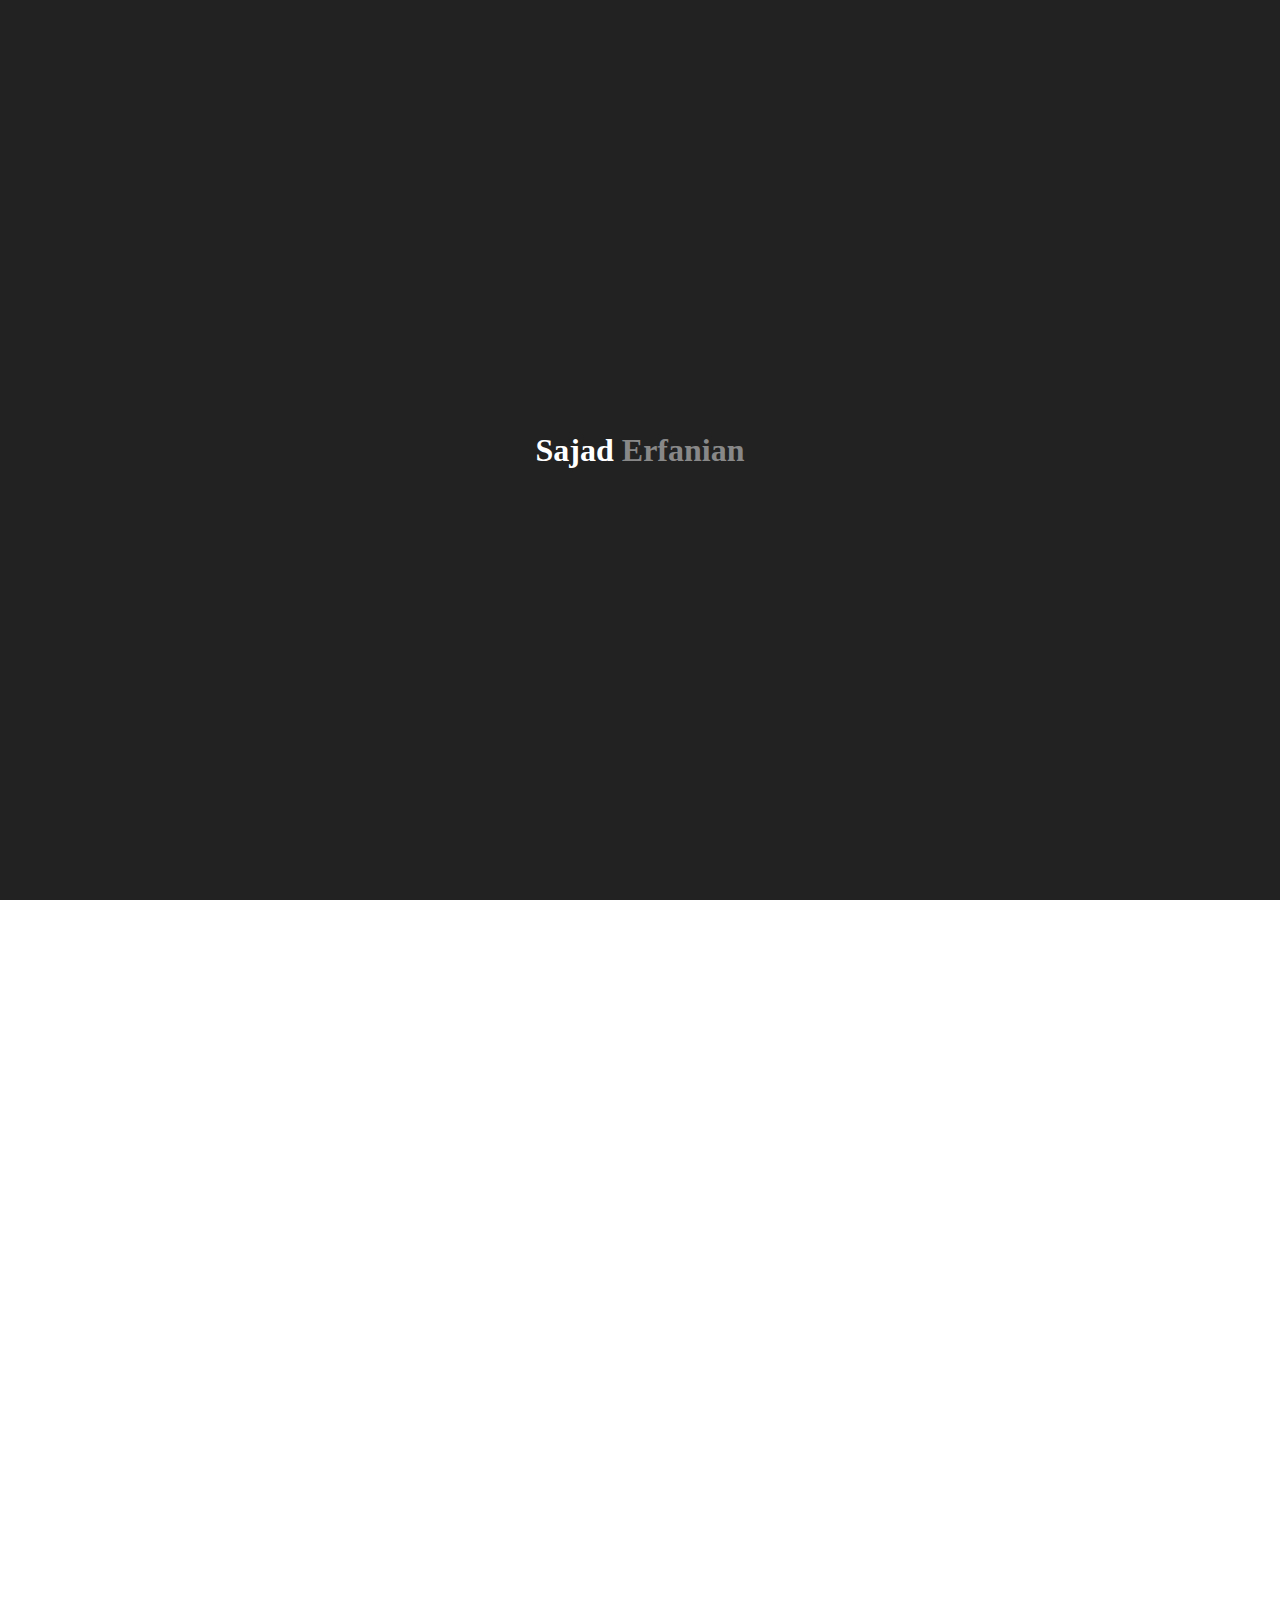
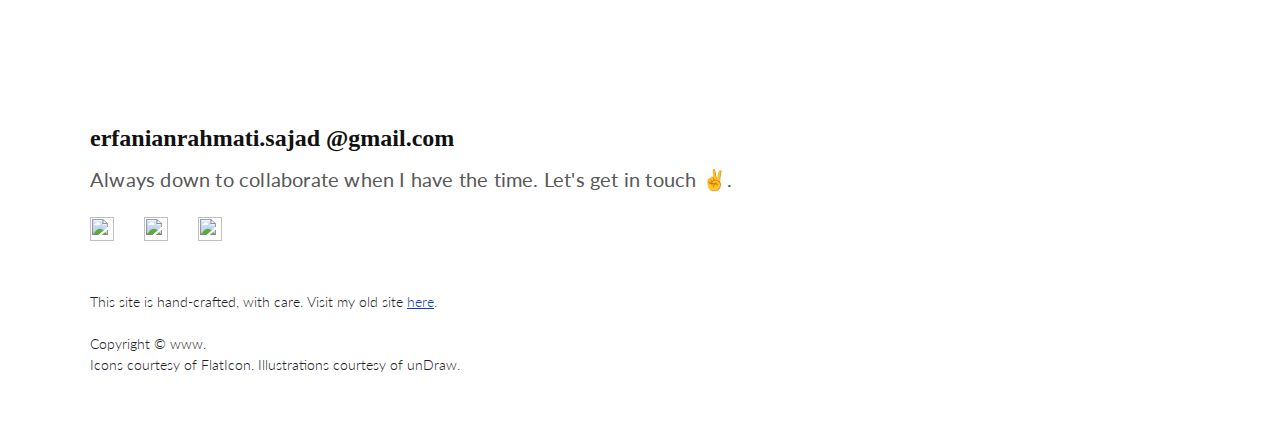
==== commit 34857f77: "dribbble" ====
--- a/index.html
+++ b/index.html
@@ -112,10 +112,13 @@
                         <div class="Container-flex u-justify-start u-paddingT20 u-flex-row">
                             <!-- <h5 class="u-fontSize-h6 u-fontWeight-light u-letterSpacing_1 u-bg-darkGrey u-borderR5">User Research</h5>  -->
                             <h5 class="u-fontSize-h6 u-fontWeight-light u-letterSpacing_1 u-bg-darkGrey u-borderR5 u-">
-                                Product Design</h5>
-                        </div><a>
-                            <div class="Button Button-md u-fontWeight-bold u-text-black u-marginT30">
-                                Desktop - mobile</div>
+                                Desktop</h5>
+                            <h5 class="u-fontSize-h6 u-fontWeight-light u-letterSpacing_1 u-bg-darkGrey u-borderR5 u-">
+                                Mobile</h5>
+                        </div><a href="https://dribbble.com/shots/23191043-Alphaders-Play-to-Earn-Crypto-Games"
+                            target="_blank">
+                            <div class="Button Button-md u-fontWeight-bold hvr-sweep-to-top u-text-black u-marginT30">
+                                Dribbble</div>
                         </a>
                     </div>
                     <a class="Container-pic Container-pic--lg u-displayBlock" id="Container-pic--2"> <img
@@ -142,12 +145,15 @@
                         <div class="Container-flex u-justify-start u-paddingT20 u-flex-row">
                             <h5
                                 class="u-fontSize-h6 u-fontWeight-light u-letterSpacing_1 u-fontWeight-light u-bg-darkGrey u-borderR5 u-">
-                                Product Design</h5>
-                        </div>
-                        <a>
-
-                            <div class="Button Button-md u-fontWeight-bold u-text-black u-marginT30">
-                                Desktop - mobile
+                                Desktop</h5>
+                            <h5
+                                class="u-fontSize-h6 u-fontWeight-light u-letterSpacing_1 u-fontWeight-light u-bg-darkGrey u-borderR5 u-">
+                                Mobile</h5>
+                        </div>
+                        <a href="https://dribbble.com/shots/23206880-DynoTrust-B2B-Project" target="_blank">
+
+                            <div class="Button Button-md u-fontWeight-bold hvr-sweep-to-top u-text-black u-marginT30">
+                                Dribbble
                             </div>
                         </a>
                     </div>
@@ -165,13 +171,13 @@
                             aesthetics and functionality</p>
                         <div class="Container-flex u-justify-start u-paddingT20 u-flex-row">
                             <h5 class="u-fontSize-h6 u-letterSpacing_1 u-fontWeight-light u-bg-darkGrey u-borderR5">
-                                UI</h5>
+                                Desktop</h5>
                             <h5 class="u-fontSize-h6 u-letterSpacing_1 u-fontWeight-light u-bg-darkGrey u-borderR5 u-">
-                                UX
+                                Mobile
                             </h5>
-                        </div><a>
-                            <div class="Button Button-md u-fontWeight-bold u-text-black u-marginT30">
-                                Desktop - mobile
+                        </div><a href="https://dribbble.com/shots/23206295-BlackFRI-E-Commerce-Site" target="_blank">
+                            <div class="Button Button-md u-fontWeight-bold hvr-sweep-to-top u-text-black u-marginT30">
+                                Dribbble
                             </div>
                         </a>
                     </div><a class="Container-pic Container-pic--lg u-displayBlock" id="Container-pic--3"> <img
@@ -192,12 +198,12 @@
                             design, and ease of the purchasing process.</p>
                         <div class="Container-flex u-justify-start u-paddingT20 u-flex-row">
                             <h5 class="u-fontSize-h6 u-letterSpacing_1 u-fontWeight-light u-bg-darkGrey u-borderR5">
-                                UI</h5>
+                                Desktop</h5>
                             <h5 class="u-fontSize-h6 u-letterSpacing_1 u-fontWeight-light u-bg-darkGrey u-borderR5 u-">
-                                UX</h5>
+                                Mobile</h5>
                         </div><a>
-                            <div class="Button Button-md u-fontWeight-bold u-text-black u-marginT30">
-                                Desktop - mobile
+                            <div class="Button Button-md u-fontWeight-bold u-border-grey u-text-lightGrey u-marginT20">
+                                Dribbble
                             </div>
                         </a>
                     </div>
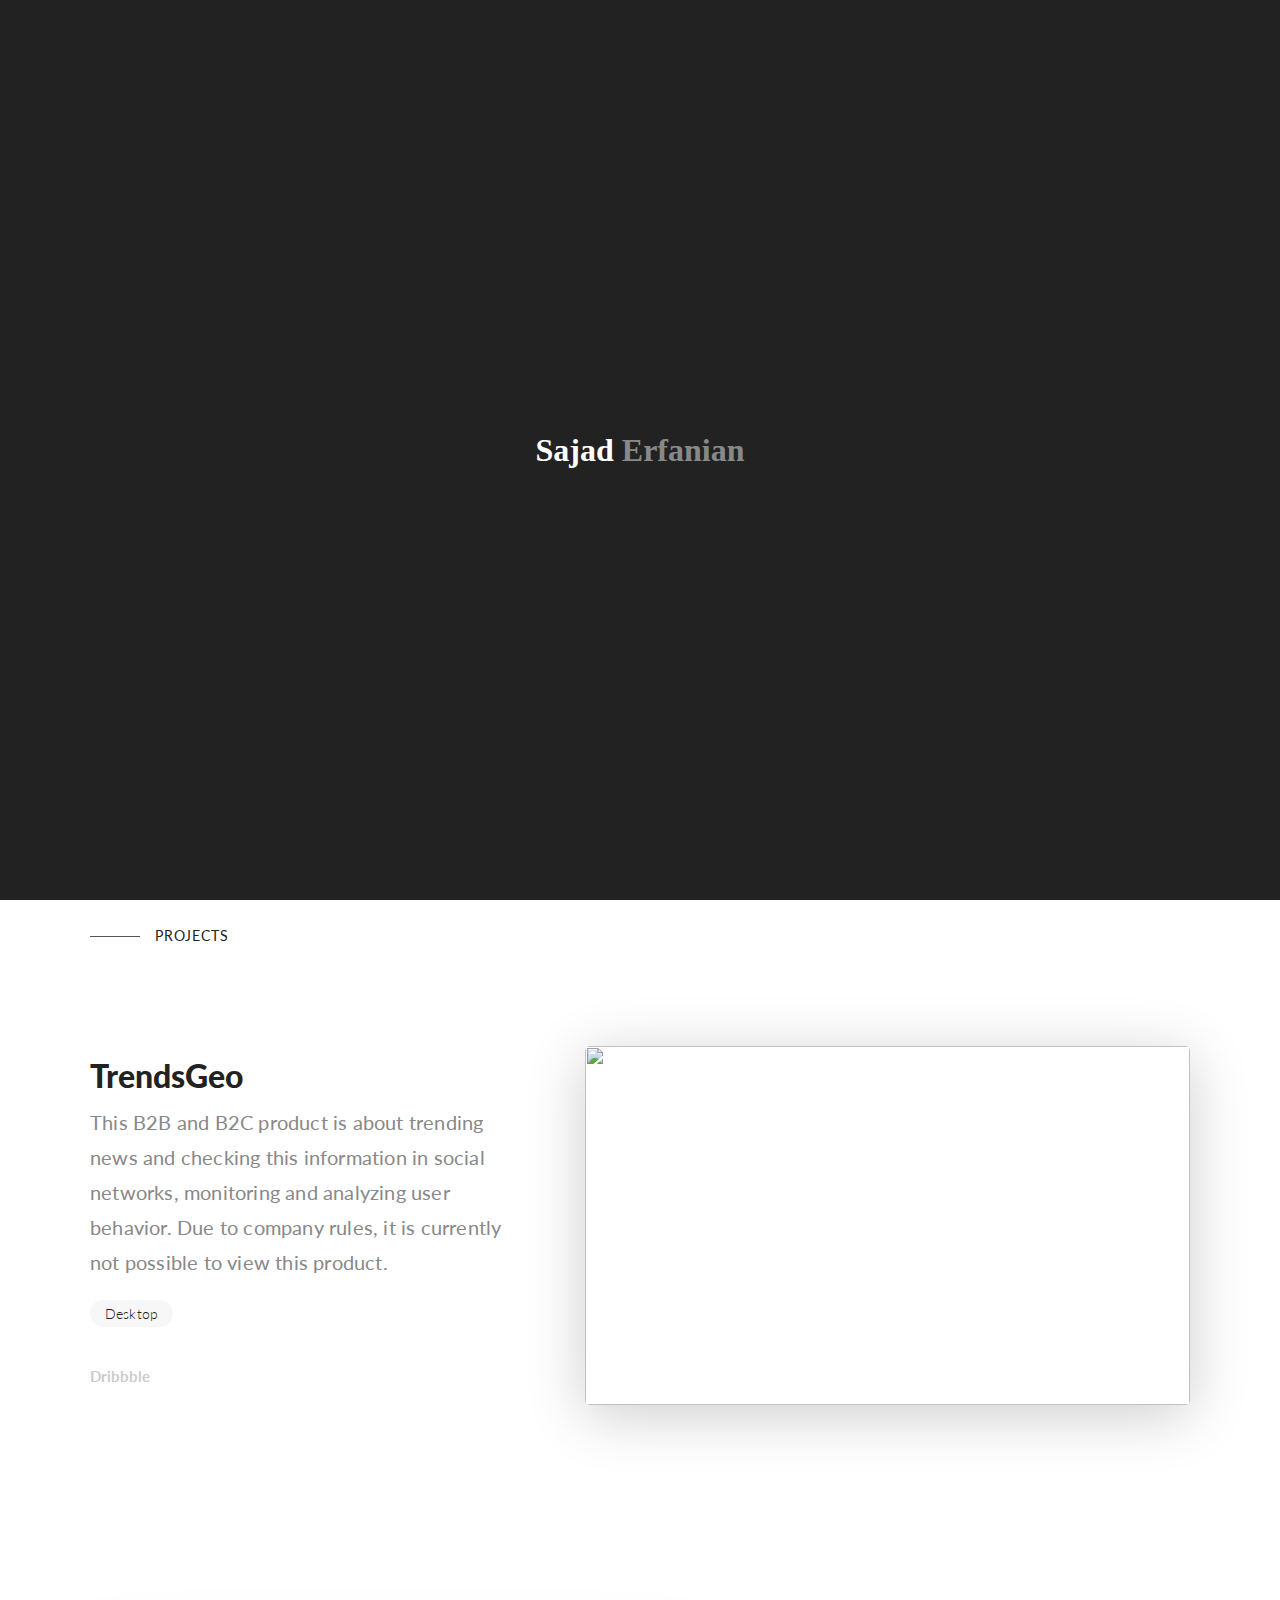
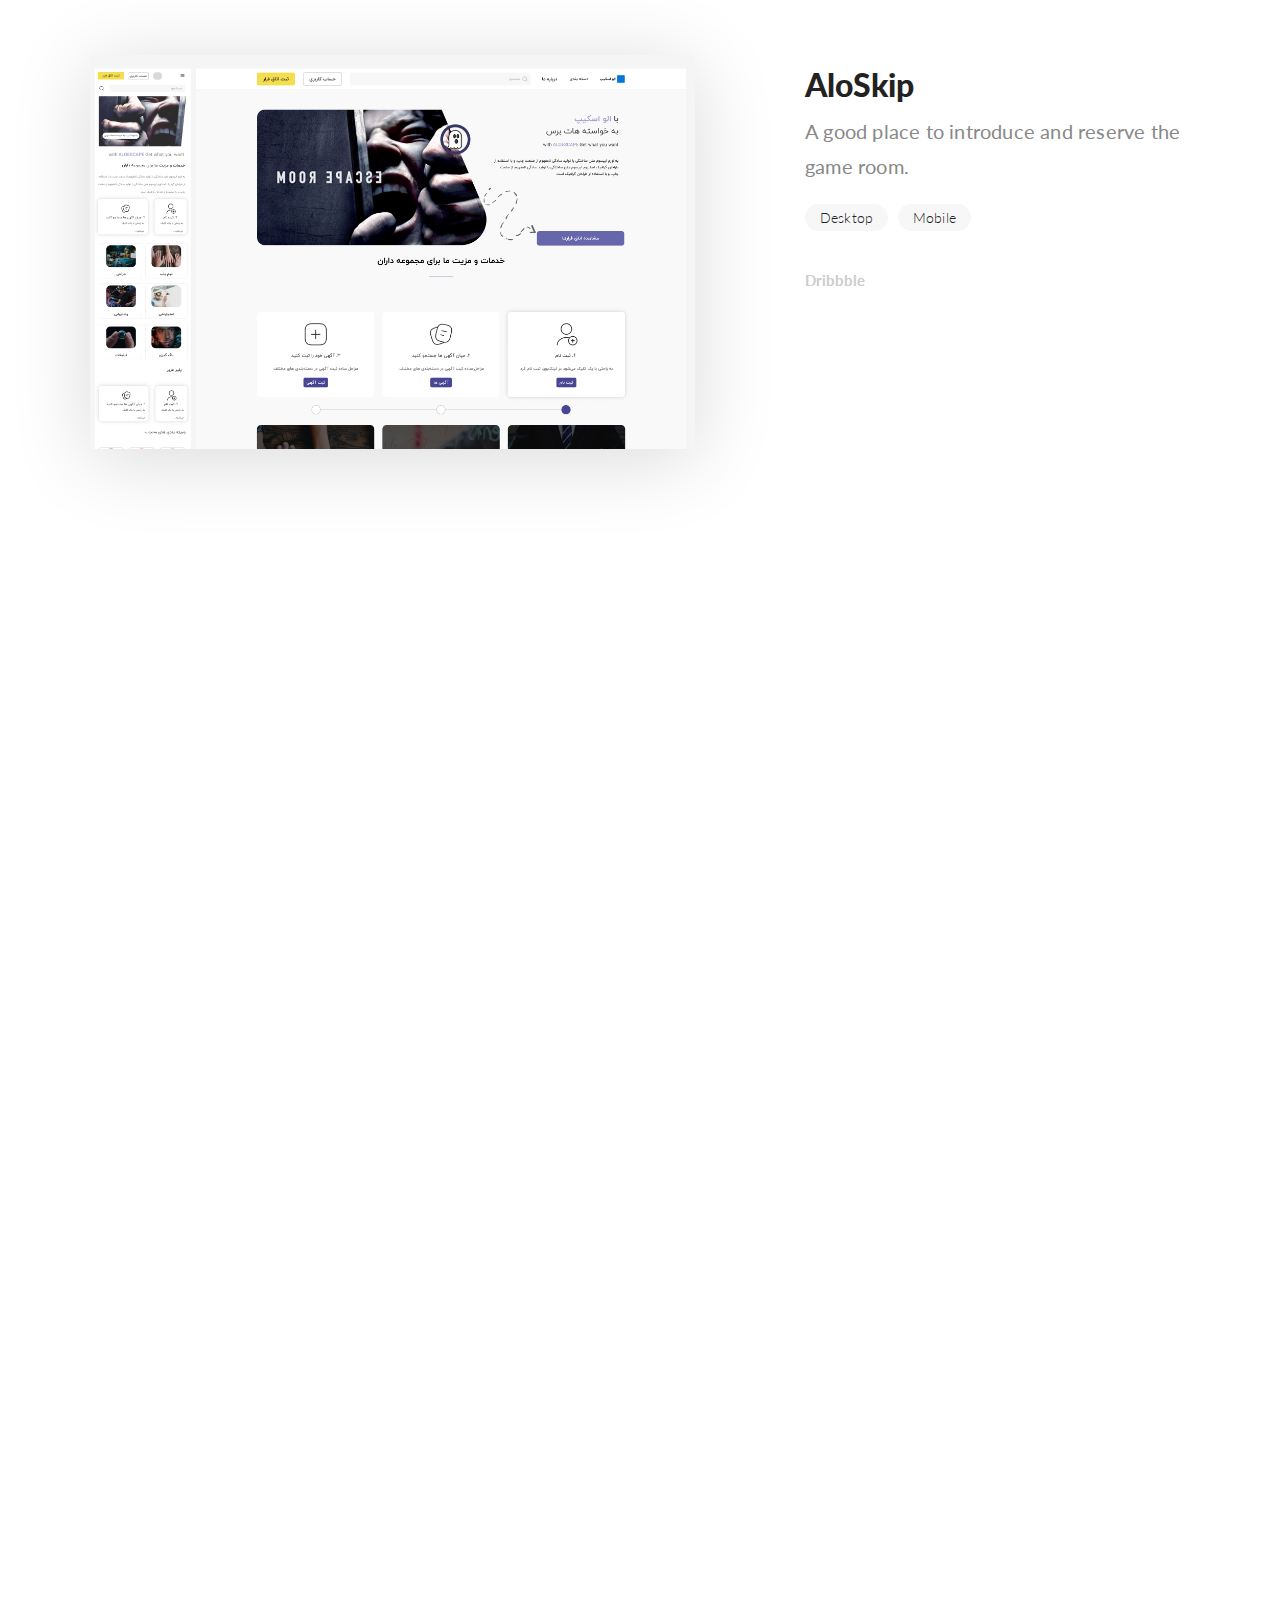
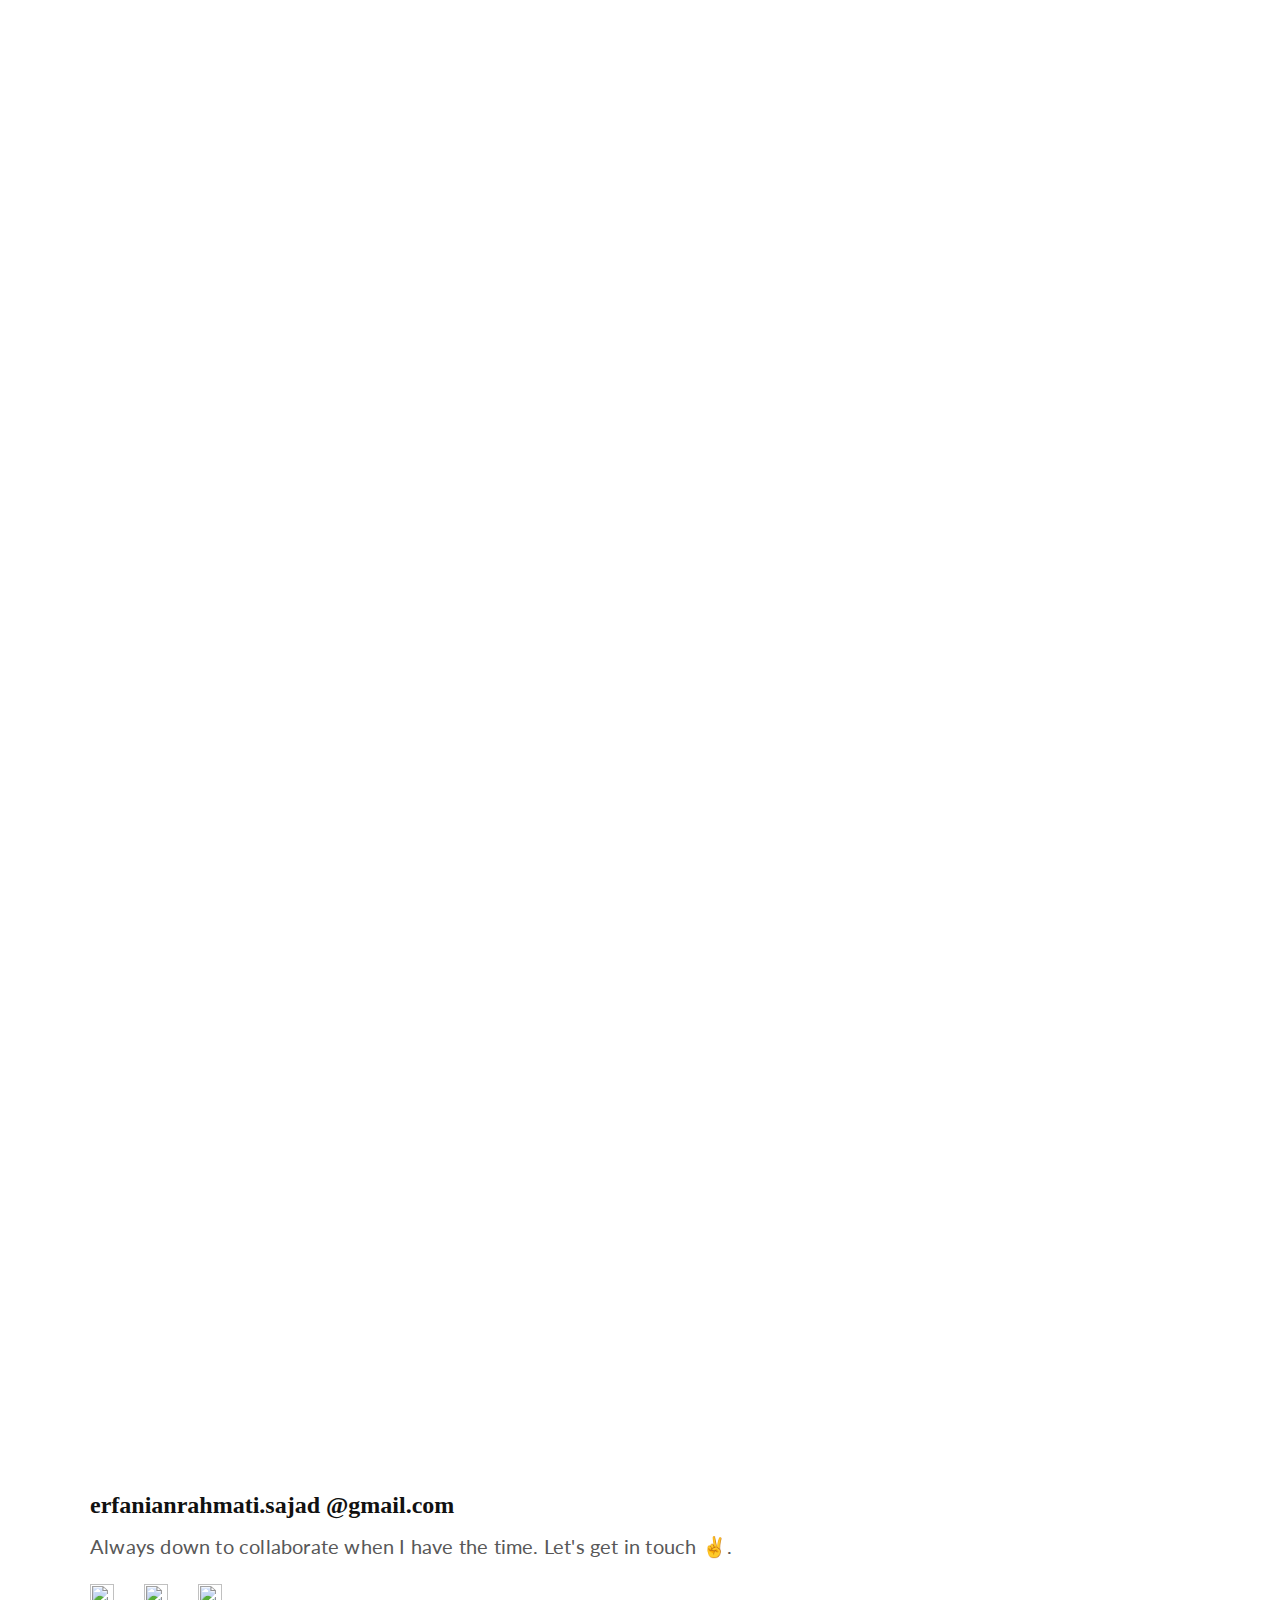
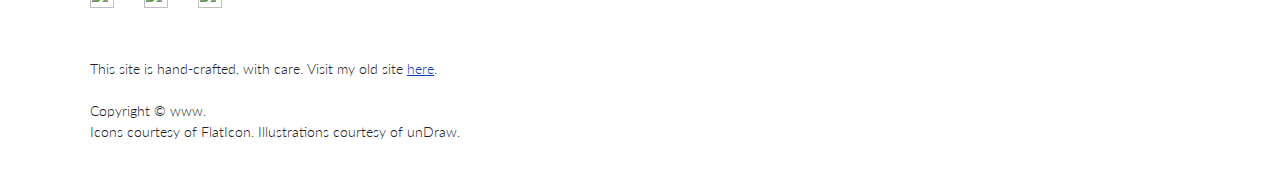
==== commit 1984288e: "aloskip" ====
--- a/index.html
+++ b/index.html
@@ -83,7 +83,7 @@
                             <span>
                                 Efficient, reliable, and highly motivated with 2 years of experience ​as a
                                 UI UX Designer.
-                                Additionally, I have over 6 years of experience as a
+                                Additionally, I have over 4 years of experience as a
                                 <span class="u-fontWeight-bold">FrontEnd Developer.</span>
                             </span>
                         </p>
@@ -96,10 +96,70 @@
         </div>
         <div class="Container Container--project u-bg-white u-paddingV125 u-positionR" data-background-color="#fff"
             id="portfolio">
-            <div class="Container-wrapper" id="Container--1">
+            <div class="Container-wrapper" id="Container--7">
                 <h5
                     class="Heading u-fontSize-h6 u-fontWeight-regular u-lineHeight-1_5 u-letterSpacing_3 u-displayInlineBlock u-textUpper">
                     Projects</h5>
+                <div class="Container-flex u-paddingT100">
+                    <div class="Container-text u-width40" id="Container-text--1">
+                        <h3 class="u-fontSize-h4 u-fontWeight-black u-marginT10">TrendsGeo</h3>
+
+                        <p class="u-fontSize-p3 u-p-MW1 u-marginT10 u-lineHeight-1_75 u-text-darkGrey">This B2B and B2C
+                            product is about trending news and checking this information in social networks, monitoring
+                            and analyzing user behavior. Due to company rules, it is currently not possible to view this
+                            product.</p>
+
+                        <div class="Container-flex u-justify-start u-paddingT20 u-flex-row">
+                            <!-- <h5 class="u-fontSize-h6 u-fontWeight-light u-letterSpacing_1 u-bg-darkGrey u-borderR5">User Research</h5>  -->
+                            <h5 class="u-fontSize-h6 u-fontWeight-light u-letterSpacing_1 u-bg-darkGrey u-borderR5 u-">
+                                Desktop</h5>
+                        </div><a>
+                            <div class="Button Button-md u-fontWeight-bold u-border-grey u-text-lightGrey u-marginT20">
+                                Dribbble</div>
+                        </a>
+                    </div>
+                    <a class="Container-pic Container-pic--lg u-displayBlock" id="Container-pic--7"> <img
+                            class="Container-picImg u-boxShadow3 u-borderR5 Container-pic--7"
+                            src="./images/home/tgghome1.png"> </a>
+                </div>
+            </div>
+        </div>
+        <div class="Container Container--project u-bg-white u-paddingV125" data-background-color="#142155">
+            <div class="Container-wrapper">
+                <div class="Container-flex Container-flex--alt" id="Container--9">
+                    <a class="Container-pic Container-pic--lg u-displayBlock Container-pic--left"
+                        id="Container-pic--19">
+                        <img class="Container-picImg u-boxShadow7 u-borderR5" src="./images/home/aloskip.png">
+                    </a>
+
+                    <div class="Container-text u-width35" id="Container-text--9">
+                        <h3 class="u-fontSize-h4 u-fontWeight-black u-marginT10">AloSkip</h3>
+
+                        <p class="u-fontSize-p3 u-p-MW1 u-marginT10 u-lineHeight-1_75 u-text-darkGrey">A good place to
+                            introduce and reserve the game room.
+
+                        </p>
+
+                        <div class="Container-flex u-justify-start u-paddingT20 u-flex-row">
+                            <h5
+                                class="u-fontSize-h6 u-fontWeight-light u-letterSpacing_1 u-fontWeight-light u-bg-darkGrey u-borderR5 u-">
+                                Desktop</h5>
+                            <h5
+                                class="u-fontSize-h6 u-fontWeight-light u-letterSpacing_1 u-fontWeight-light u-bg-darkGrey u-borderR5 u-">
+                                Mobile</h5>
+                        </div>
+
+                        <div class="Button Button-md u-fontWeight-bold u-border-grey u-text-lightGrey u-marginT20">
+                            Dribbble
+                        </div>
+
+                    </div>
+                </div>
+            </div>
+        </div>
+        <div class="Container Container--project u-bg-white u-paddingV125 u-positionR" data-background-color="#fff"
+            id="portfolio">
+            <div class="Container-wrapper" id="Container--1">
                 <div class="Container-flex u-paddingT100">
                     <div class="Container-text u-width40" id="Container-text--1">
                         <h3 class="u-fontSize-h4 u-fontWeight-black u-marginT10">Alphaders</h3>
@@ -128,10 +188,9 @@
         </div>
         <div class="Container Container--project u-bg-white u-paddingV125" data-background-color="#142155">
             <div class="Container-wrapper">
-                <div class="Container-flex Container-flex--alt" id="Container--2"> <a
-                        class="Container-pic Container-pic--lg u-displayBlock Container-pic--left"
-                        id="Container-pic--1"> <img class="Container-picImg u-boxShadow7 u-borderR5"
-                            src="./images/home/dynoblurpanel.png">
+                <div class="Container-flex Container-flex--alt" id="Container--2">
+                    <a class="Container-pic Container-pic--lg u-displayBlock Container-pic--left" id="Container-pic--1">
+                        <img class="Container-picImg u-boxShadow7 u-borderR5" src="./images/home/dynoblurpanel.png">
                     </a>
 
                     <div class="Container-text u-width35" id="Container-text--2">
@@ -232,14 +291,18 @@
                         <div class="Container-grid-image u-width100 u-boxShadow2 u-borderR5 hasLink" id="babylon">
                         </div>
 
-                        <h3 class="u-fontWeight-black u-fontSize-h4--alt u-marginT30 u-text-lightGrey">UI/UX CASE STUDY
+                        <h3 class="u-fontWeight-black u-fontSize-h4--alt u-marginT30 u-text-lightGrey">food delivery
+                            app(concept) <span
+                                class="Button Button-md u-fontWeight-bold u-border-grey u-text-lightGrey u-marginT20">
+                                inprogress </span>
                         </h3>
-                        <div class="Button Button-md u-fontWeight-bold u-border-grey u-text-lightGrey u-marginT20">
-                            Coming soon </div>
-                    </div>
-                </div>
-            </div>
-        </div>
+                        <div class="Button Button-md u-fontWeight-bold hvr-sweep-to-top u-text-black u-marginT30">
+                            <a target="_blank"
+                                href="https://www.figma.com/embed?embed_host=share&url=https%3A%2F%2Fwww.figma.com%2Fproto%2FuN0VSr1SQIy3ShZMFaH2pP%2FCooked-%2526-Ready%3Fpage-id%3D782%253A1035%26type%3Ddesign%26node-id%3D3279-2167%26viewport%3D1004%252C-153%252C0.14%26t%3DR0BOei108m2SPRwS-1%26scaling%3Dscale-down%26starting-point-node-id%3D3279%253A2144%26mode%3Ddesign">Prototype</a>
+                        </div>
+                    </div>
+                </div>
+            </div>
         </div>
         <div class="Container Container--about u-bg-white u-paddingT30 u-paddingB50 u-border-grey--T">
             <div class="Container-wrapper" id="Container--6">
@@ -248,7 +311,7 @@
                     ABOUT ME </h5>
                 <h2
                     class="u-fontSize-h2--alt u-fontWeight-black u-fontPlayfair u-lineHeight-1_5 u-letterSpacing_1 u-marginT50 u-width85">
-                    what i am currently working on
+                    what I am currently studying on
                     <br>
                 </h2>
                 <div class="Container-text u-width85">
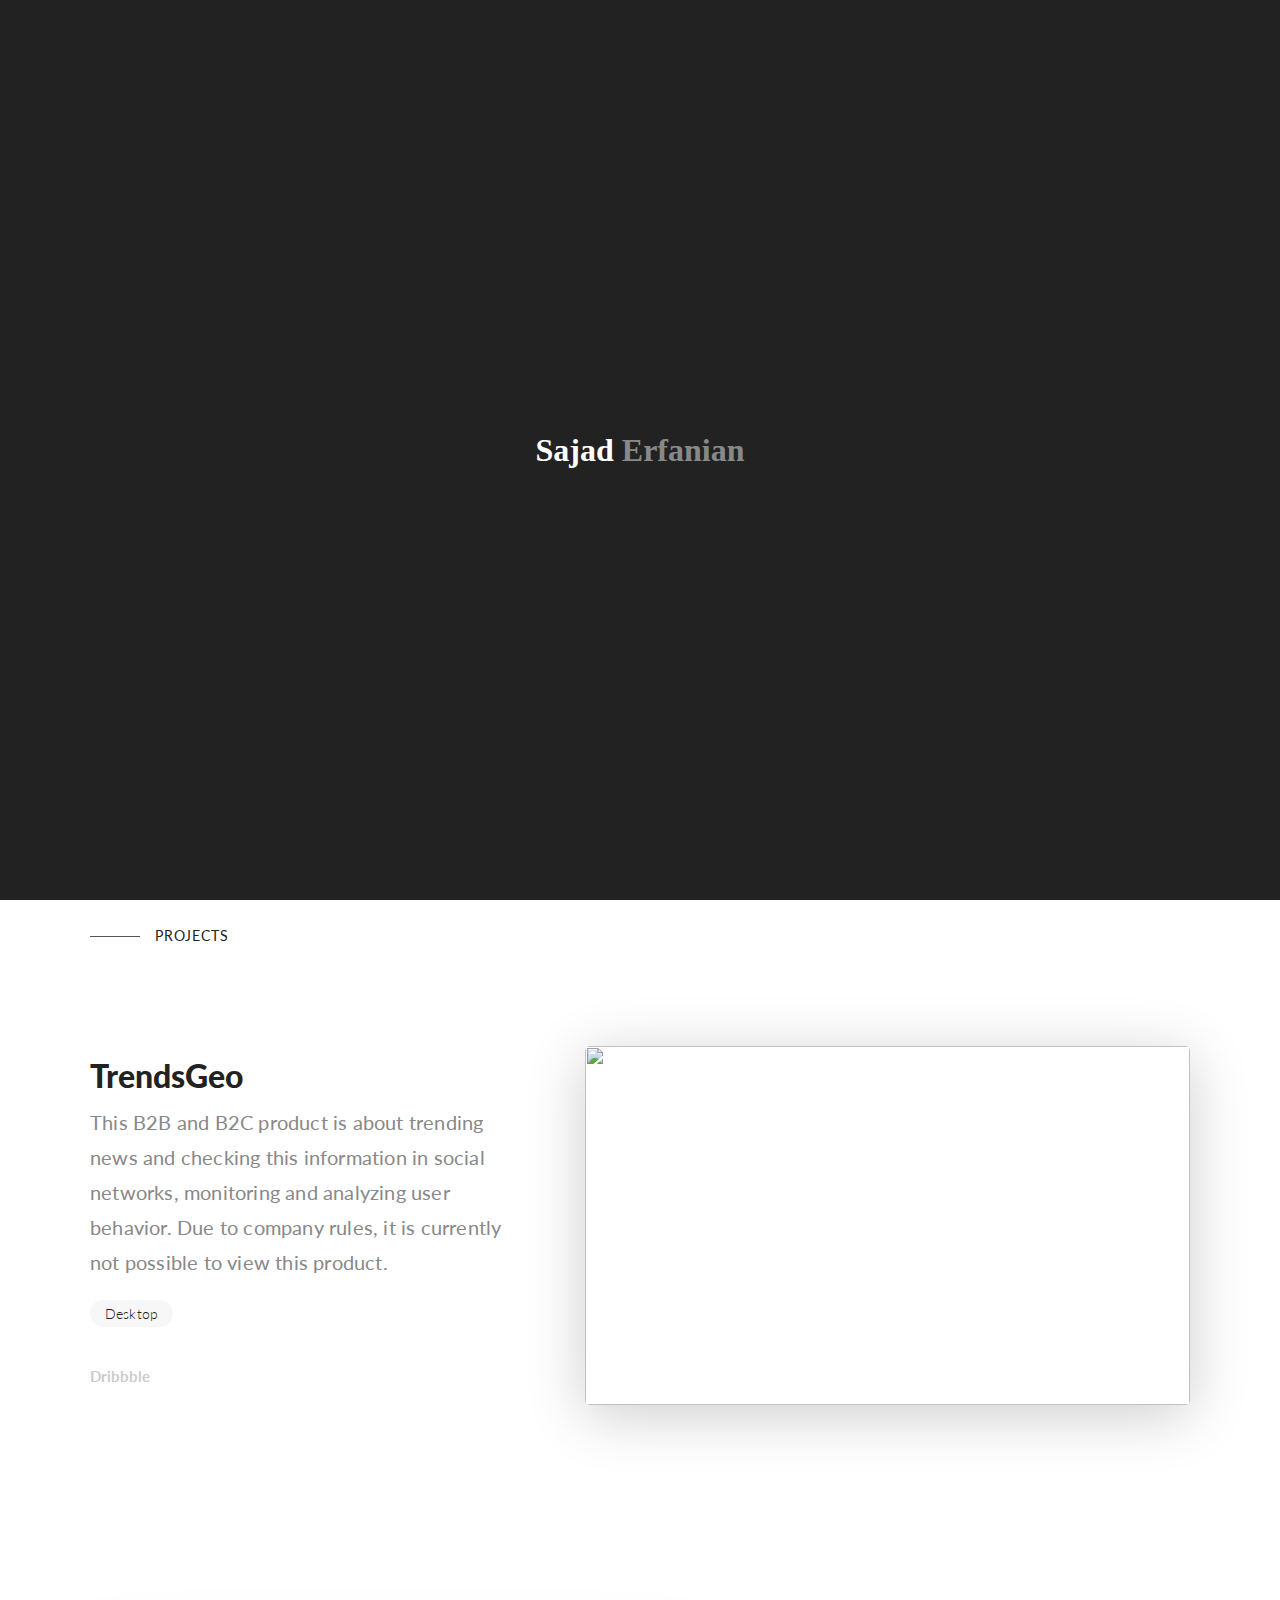
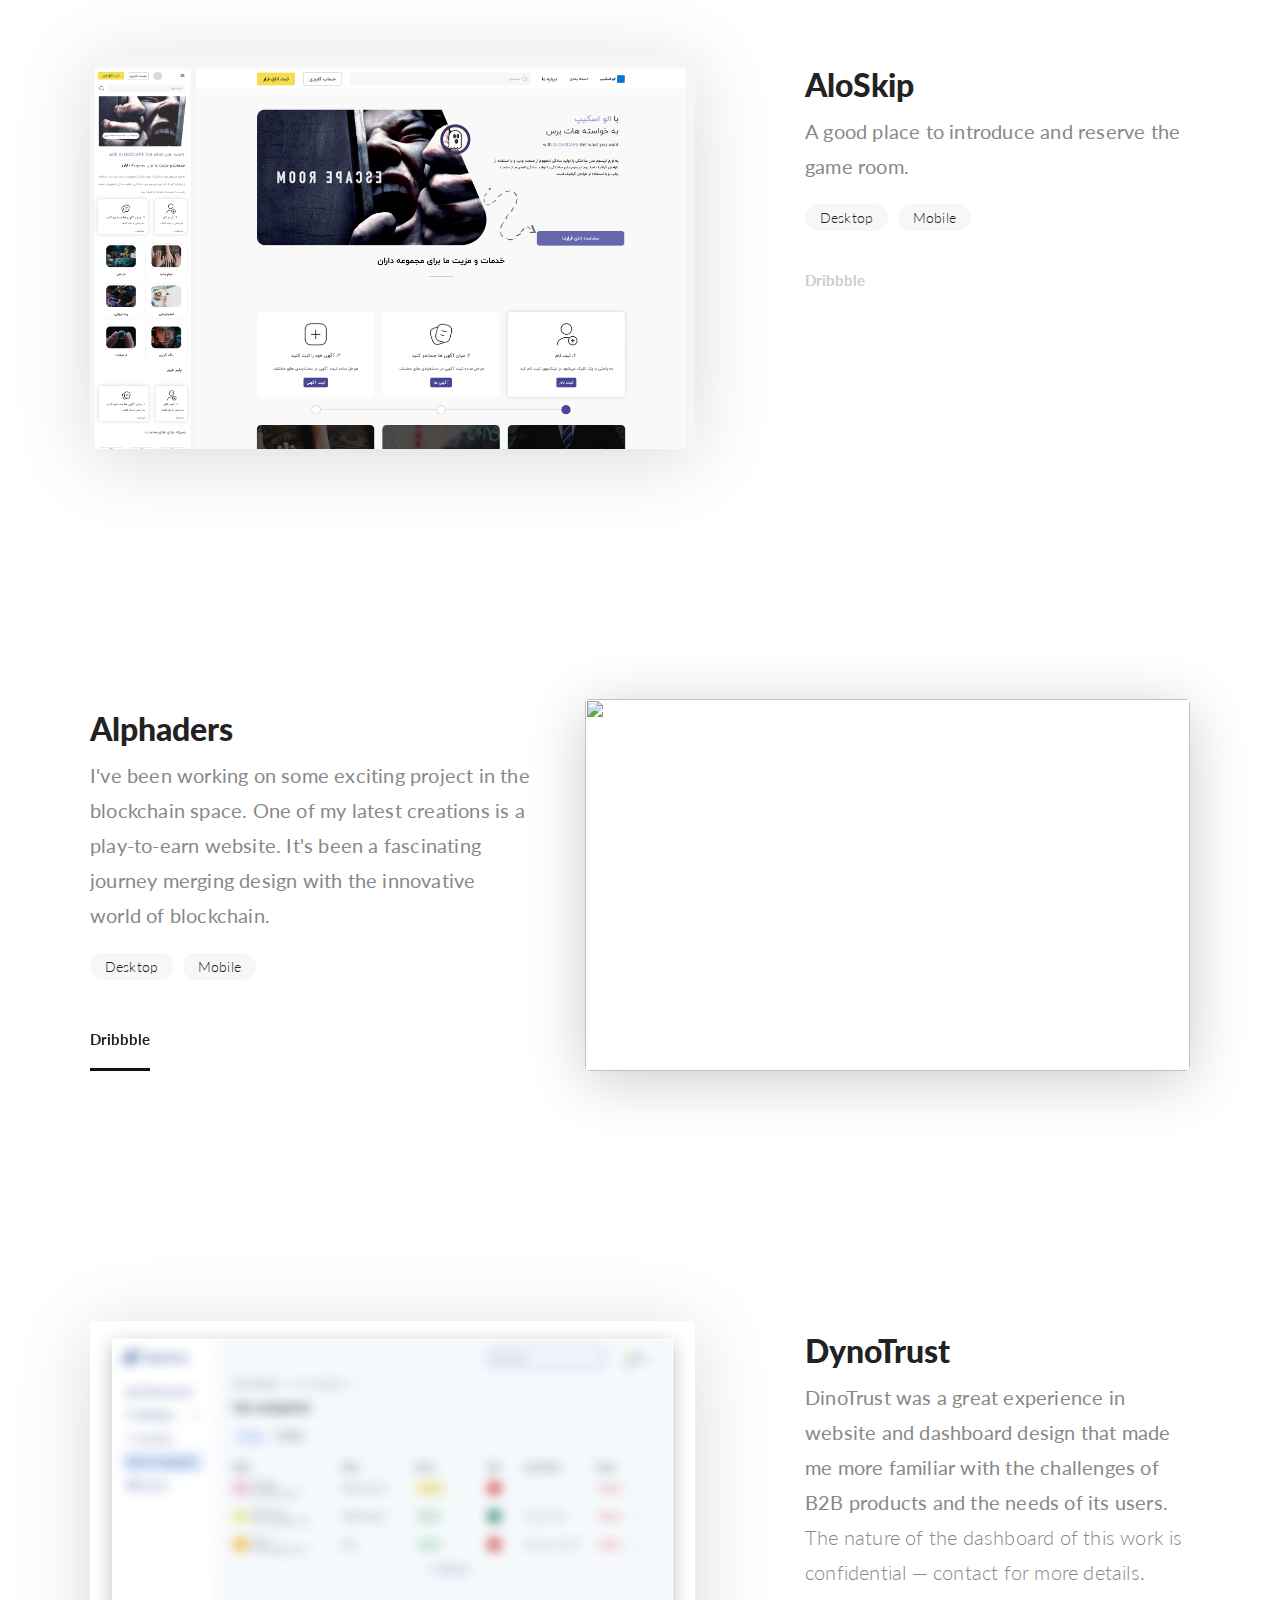
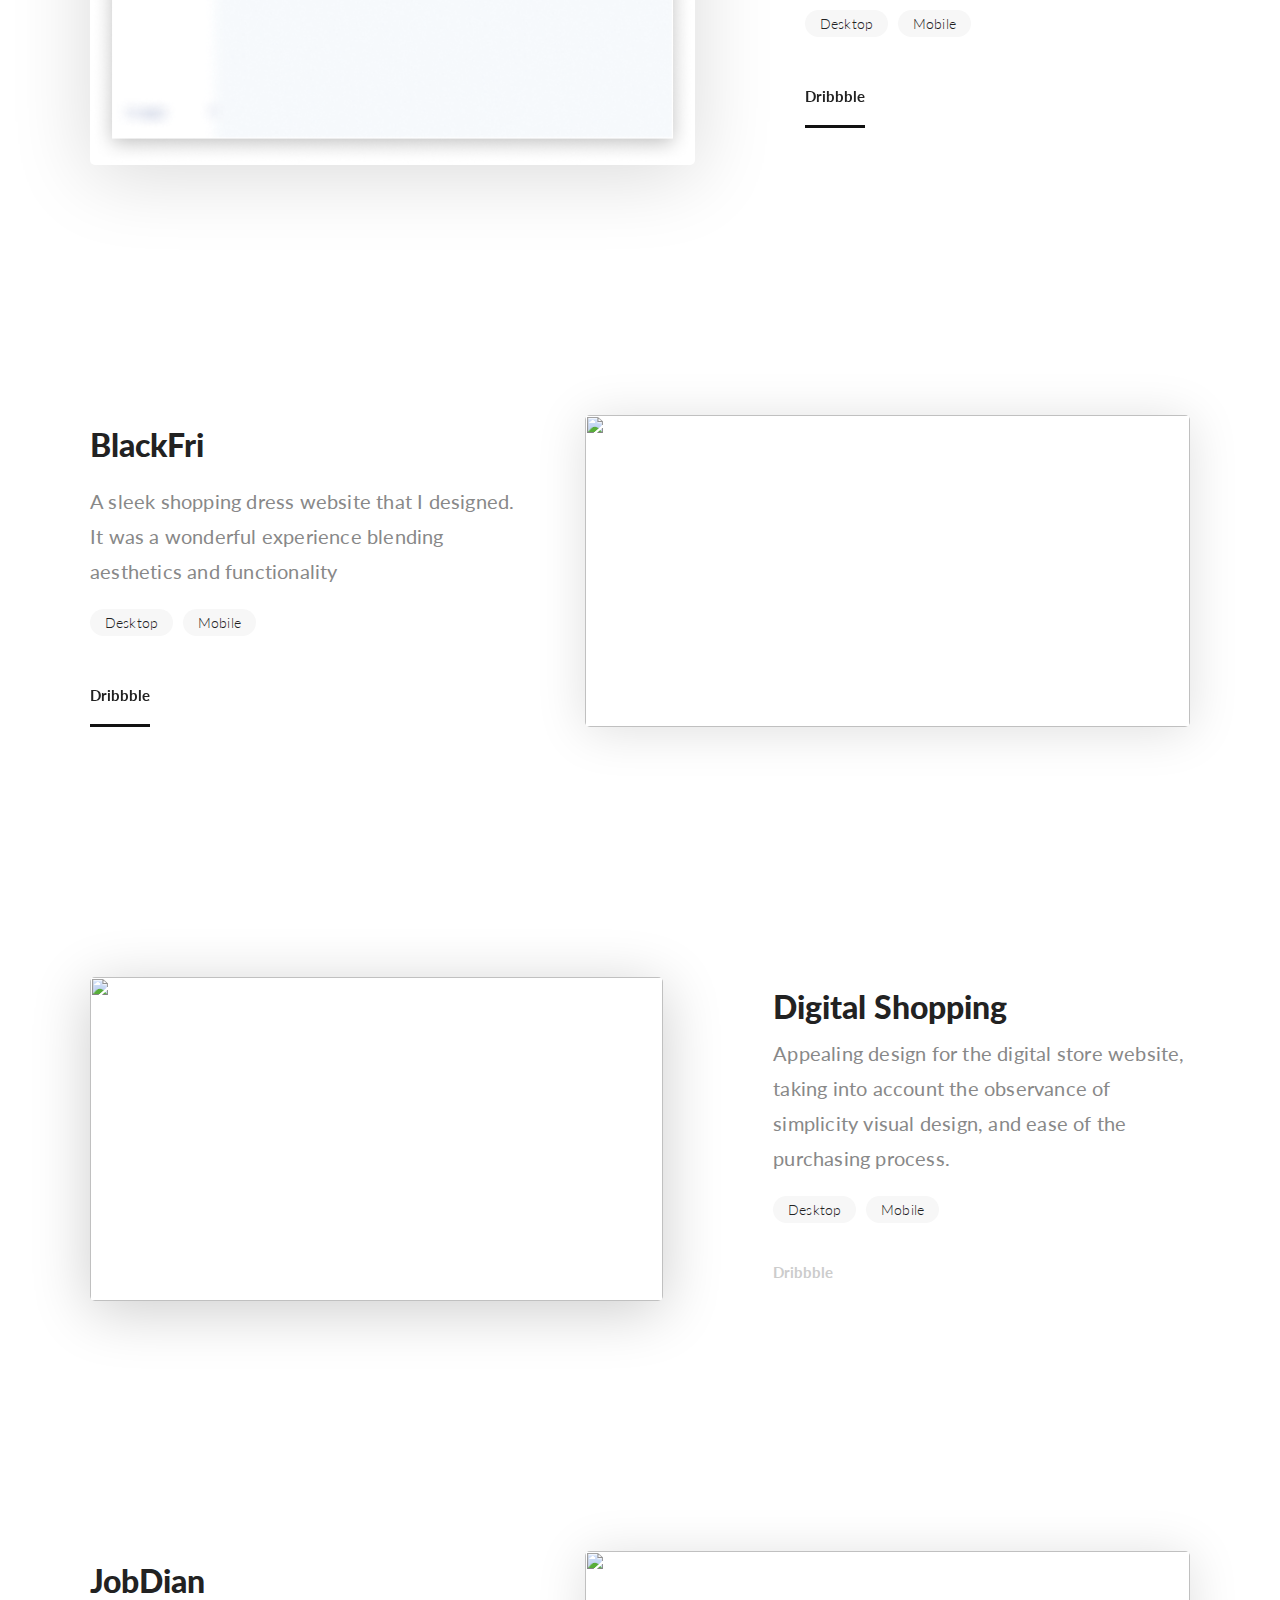
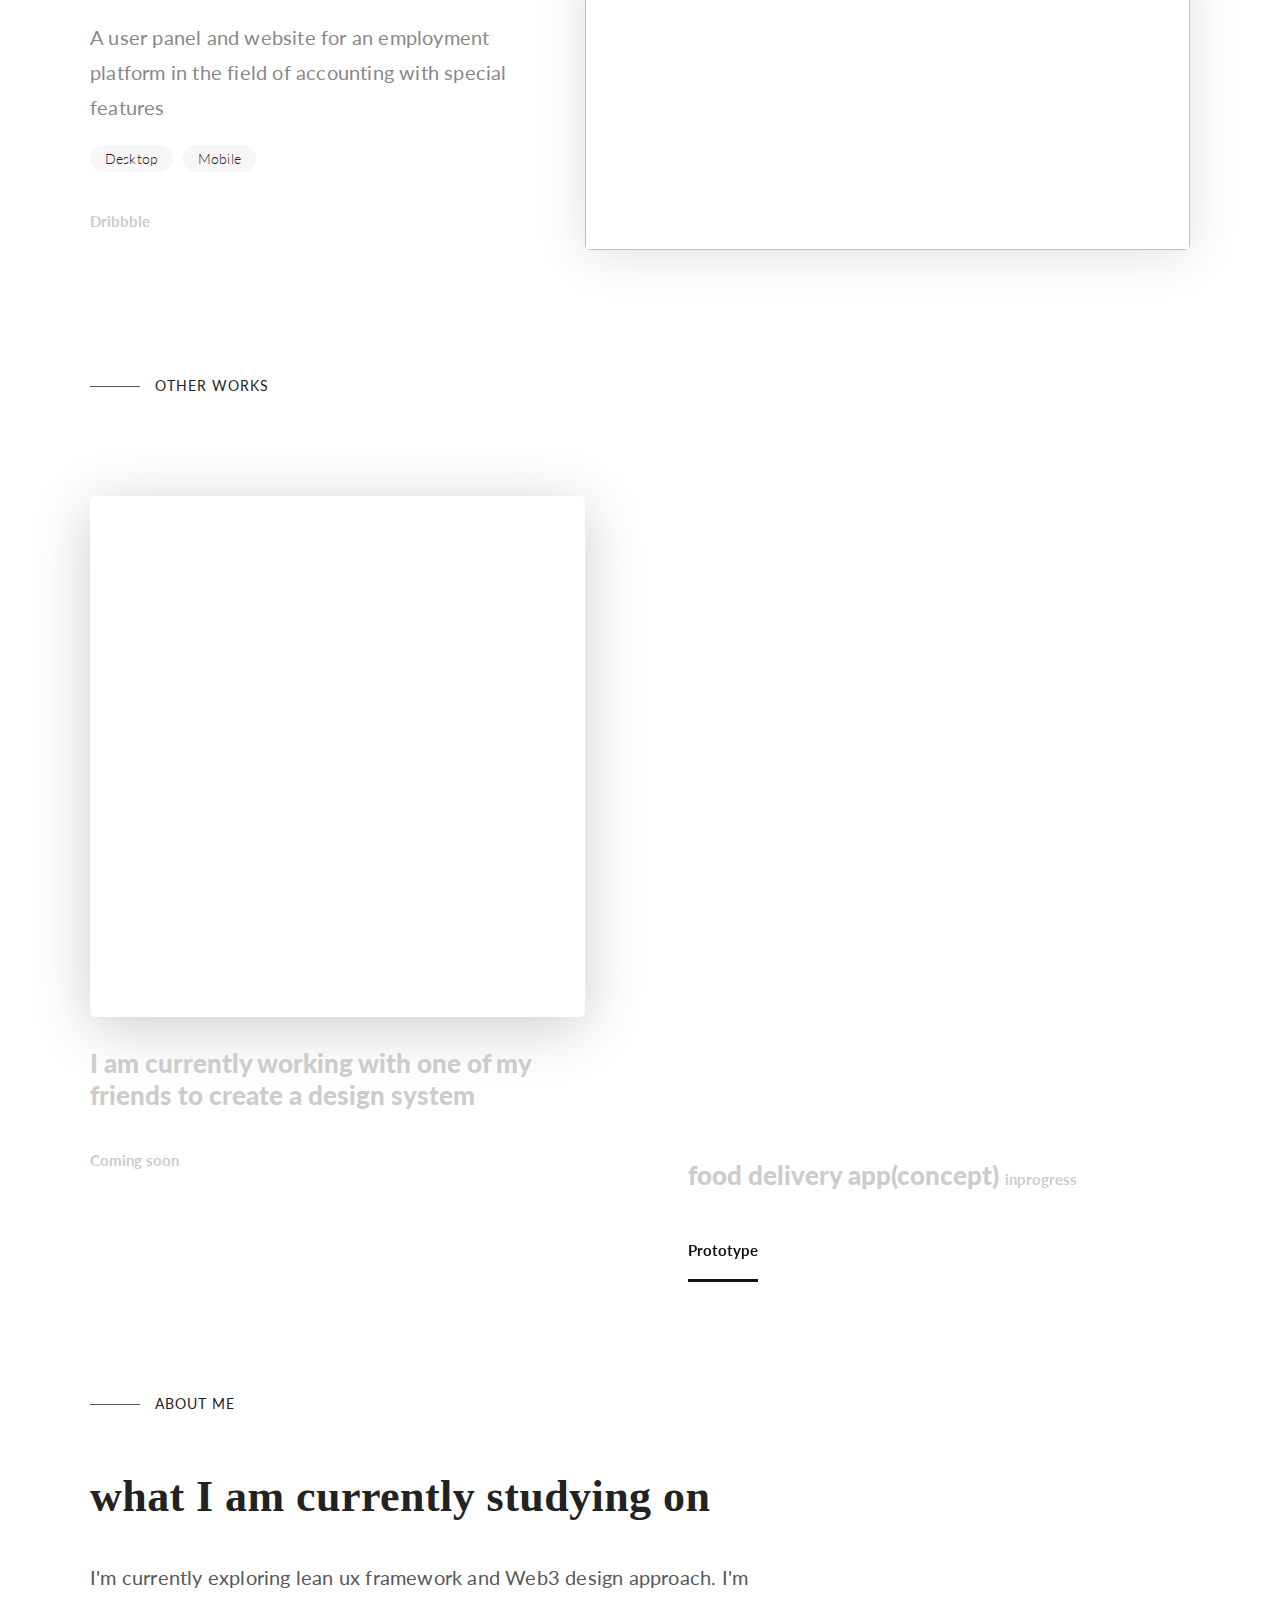
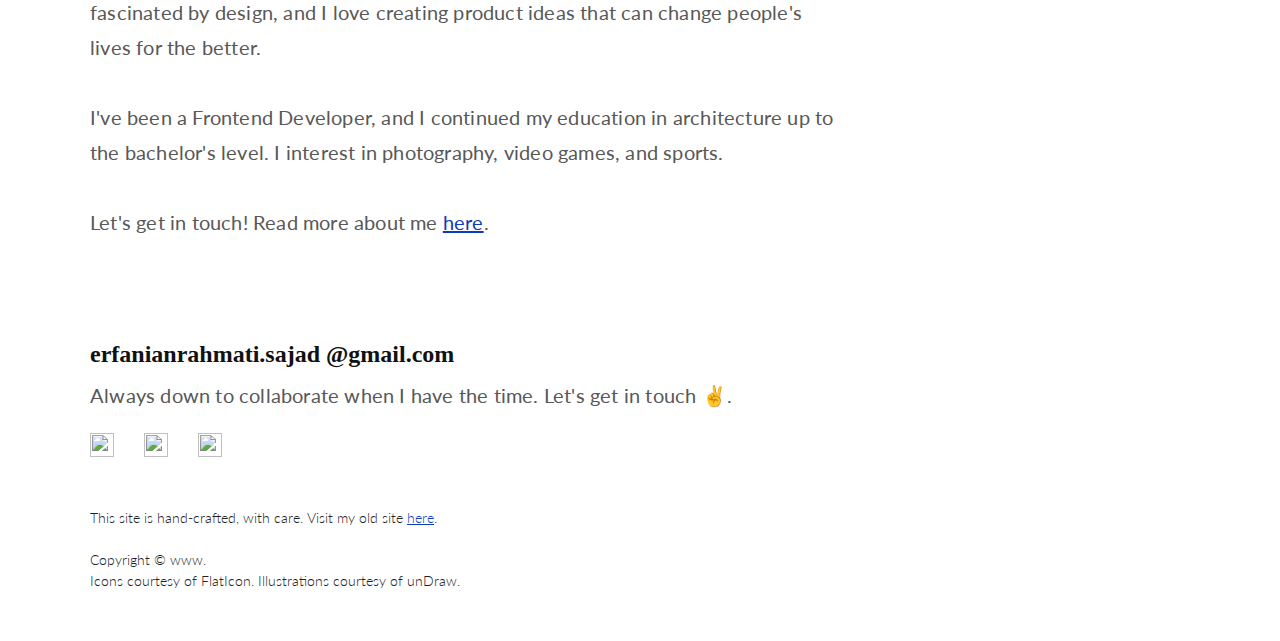
==== commit cb771833: "id chenge" ====
--- a/index.html
+++ b/index.html
@@ -70,10 +70,10 @@
                 </div>
             </div>
         </nav>
-        <div class="Container Container--main u-text-black u-paddingT20 u-marginT50 animated fadeIn">
+        <div class="Container Container--main u-text-black u-paddingT20 u-marginT50">
             <div class="Container-overlay">
                 <div class="Container-wrapper">
-                    <div class="Container-inner u-width50 animated fadeIn slow" id="Container--main_text">
+                    <div class="Container-inner u-width50  slow" id="Container--main_text">
                         <h1 class="u-fontSize-h1 u-fontPlayfair u-fontWeight-black u-marginB0 u-paddingT100"> Hi, I'm
                             <span class="u-bg-">Sajad</span>
                         </h1>
@@ -81,7 +81,7 @@
                                 class="u-fontWeight-bold">Product
                                 designer.</span><br>
                             <span>
-                                Efficient, reliable, and highly motivated with 2 years of experience ​as a
+                                Efficient, reliable, and highly motivated with 3 years of experience ​as a
                                 UI UX Designer.
                                 Additionally, I have over 4 years of experience as a
                                 <span class="u-fontWeight-bold">FrontEnd Developer.</span>
@@ -101,7 +101,7 @@
                     class="Heading u-fontSize-h6 u-fontWeight-regular u-lineHeight-1_5 u-letterSpacing_3 u-displayInlineBlock u-textUpper">
                     Projects</h5>
                 <div class="Container-flex u-paddingT100">
-                    <div class="Container-text u-width40" id="Container-text--1">
+                    <div class="Container-text u-width40" id="Container-text--19">
                         <h3 class="u-fontSize-h4 u-fontWeight-black u-marginT10">TrendsGeo</h3>
 
                         <p class="u-fontSize-p3 u-p-MW1 u-marginT10 u-lineHeight-1_75 u-text-darkGrey">This B2B and B2C
@@ -110,10 +110,11 @@
                             product.</p>
 
                         <div class="Container-flex u-justify-start u-paddingT20 u-flex-row">
-                            <!-- <h5 class="u-fontSize-h6 u-fontWeight-light u-letterSpacing_1 u-bg-darkGrey u-borderR5">User Research</h5>  -->
+
                             <h5 class="u-fontSize-h6 u-fontWeight-light u-letterSpacing_1 u-bg-darkGrey u-borderR5 u-">
                                 Desktop</h5>
-                        </div><a>
+                        </div>
+                        <a>
                             <div class="Button Button-md u-fontWeight-bold u-border-grey u-text-lightGrey u-marginT20">
                                 Dribbble</div>
                         </a>
@@ -159,8 +160,8 @@
         </div>
         <div class="Container Container--project u-bg-white u-paddingV125 u-positionR" data-background-color="#fff"
             id="portfolio">
-            <div class="Container-wrapper" id="Container--1">
-                <div class="Container-flex u-paddingT100">
+            <div class="Container-wrapper" id="Container--134">
+                <div class="Container-flex">
                     <div class="Container-text u-width40" id="Container-text--1">
                         <h3 class="u-fontSize-h4 u-fontWeight-black u-marginT10">Alphaders</h3>
 
@@ -188,7 +189,7 @@
         </div>
         <div class="Container Container--project u-bg-white u-paddingV125" data-background-color="#142155">
             <div class="Container-wrapper">
-                <div class="Container-flex Container-flex--alt" id="Container--2">
+                <div class="Container-flex Container-flex--alt" id="Container--25">
                     <a class="Container-pic Container-pic--lg u-displayBlock Container-pic--left" id="Container-pic--1">
                         <img class="Container-picImg u-boxShadow7 u-borderR5" src="./images/home/dynoblurpanel.png">
                     </a>
@@ -221,7 +222,7 @@
         </div>
         <div class="Container Container--project u-bg-white u-paddingV125" data-background-color="#E1F1FD">
             <div class="Container-wrapper">
-                <div class="Container-flex" id="Container--3">
+                <div class="Container-flex" id="Container--34">
                     <div class="Container-text u-width40" id="Container-text--3">
                         <h3 class="u-fontSize-h4 u-marginT10 u-fontWeight-black u-marginT10">BlackFri</h3>
                         <p class="u-fontSize-p3 u-p-MW1 u-marginT20 u-lineHeight-1_75 u-text-darkGrey">
@@ -246,7 +247,7 @@
         </div>
         <div class="Container Container--project u-bg-white u-paddingV125">
             <div class="Container-wrapper">
-                <div class="Container-flex Container-flex--alt" id="Container--4"> <a
+                <div class="Container-flex Container-flex--alt" id="Container--44"> <a
                         class="Container-pic Container-pic--lg Container-pic--left u-displayBlock"
                         id="Container-pic--4"> <img class="Container-picImg u-borderR5 u-boxShadow3"
                             src="./images/home/pcmatehome.png"> </a>
@@ -269,8 +270,33 @@
                 </div>
             </div>
         </div>
+        <div class="Container Container--project u-bg-white u-paddingV125" data-background-color="#E1F1FD">
+            <div class="Container-wrapper">
+                <div class="Container-flex" id="Container--37">
+                    <div class="Container-text u-width40" id="Container-text--3">
+                        <h3 class="u-fontSize-h4 u-marginT10 u-fontWeight-black u-marginT10">JobDian</h3>
+                        <p class="u-fontSize-p3 u-p-MW1 u-marginT20 u-lineHeight-1_75 u-text-darkGrey">
+                            A user panel and website for an employment platform in the field of accounting with special
+                            features</p>
+                        <div class="Container-flex u-justify-start u-paddingT20 u-flex-row">
+                            <h5 class="u-fontSize-h6 u-letterSpacing_1 u-fontWeight-light u-bg-darkGrey u-borderR5">
+                                Desktop</h5>
+                            <h5 class="u-fontSize-h6 u-letterSpacing_1 u-fontWeight-light u-bg-darkGrey u-borderR5 u-">
+                                Mobile
+                            </h5>
+                        </div><a>
+                            <div class="Button Button-md u-fontWeight-bold u-border-grey u-text-lightGrey u-marginT20">
+                                Dribbble
+                            </div>
+                        </a>
+                    </div><a href="https://jobdian.com/" target="_blank"
+                        class="Container-pic Container-pic--lg u-displayBlock" id="Container-pic--37"> <img
+                            class="Container-picImg u-borderR5 u-boxShadow1" src="./images/home/Slice44.png"> </a>
+                </div>
+            </div>
+        </div>
         <div class="Container Container--project">
-            <div class="Container-wrapper" id="Container--5">
+            <div class="Container-wrapper" id="Container--435">
                 <h5
                     class="Heading u-fontSize-h6 u-fontWeight-regular u-lineHeight-1_5 u-letterSpacing_3 u-displayInlineBlock u-textUpper">
                     Other Works </h5>
@@ -287,9 +313,11 @@
                             Coming soon </div>
                     </div>
                     <div class="u-width45 u-positionR u-marginT150 u-paddingB80 u-displayInlineBlock u-marginL10p">
-
-                        <div class="Container-grid-image u-width100 u-boxShadow2 u-borderR5 hasLink" id="babylon">
-                        </div>
+                        <a href="https://www.figma.com/embed?embed_host=share&url=https%3A%2F%2Fwww.figma.com%2Fproto%2FuN0VSr1SQIy3ShZMFaH2pP%2FCooked-%2526-Ready%3Fpage-id%3D782%253A1035%26type%3Ddesign%26node-id%3D3279-2167%26viewport%3D1004%252C-153%252C0.14%26t%3DR0BOei108m2SPRwS-1%26scaling%3Dscale-down%26starting-point-node-id%3D3279%253A2144%26mode%3Ddesign"
+                            target="_blank">
+                            <div class="Container-grid-image u-width100 u-boxShadow2 u-borderR5 hasLink" id="babylon">
+                            </div>
+                        </a>
 
                         <h3 class="u-fontWeight-black u-fontSize-h4--alt u-marginT30 u-text-lightGrey">food delivery
                             app(concept) <span
@@ -305,7 +333,7 @@
             </div>
         </div>
         <div class="Container Container--about u-bg-white u-paddingT30 u-paddingB50 u-border-grey--T">
-            <div class="Container-wrapper" id="Container--6">
+            <div class="Container-wrapper" id="Container--68">
                 <h5
                     class="Heading u-fontSize-h6 u-fontWeight-regular u-lineHeight-1_5 u-letterSpacing_3 u-displayInlineBlock">
                     ABOUT ME </h5>
@@ -316,9 +344,9 @@
                 </h2>
                 <div class="Container-text u-width85">
                     <p class="u-fontSize-p3 u-fontWeight-regular color-g u-lineHeight-1_75 u-marginT30 u-p-MW2">
-                        <span class="Container--about-1 color-g">I'm currently exploring and studying design systems
-                            advanced
-                            and Web3 design approach. I'm fascinated by design, and I love creating product ideas that
+                        <span class="Container--about-1 color-g">I'm currently exploring
+                            lean ux framework and Web3 design approach.
+                            I'm fascinated by design, and I love creating product ideas that
                             can change people's lives for the better.
                         </span>
                         <br>
@@ -353,7 +381,7 @@
                             <div class="Container-flex Container--social u-marginT20">
                                 <a href="https://linkedin.com/in/sajaderfanian/" target="_blank"> <img
                                         src="./images/home/linkedin.png" alt=""> </a>
-                                <a class="telegram" target="_blank" href="Https://t.me/sajaderf"><img
+                                <a class="telegram" target="_blank" href="https://t.me/oracle_design"><img
                                         src="./images/telegram.svg" alt=""></a>
                                 <a class="twitter" target="_blank" href="https://twitter.com/sajaderf"><img
                                         src="./images/twiter.svg" alt=""></a>
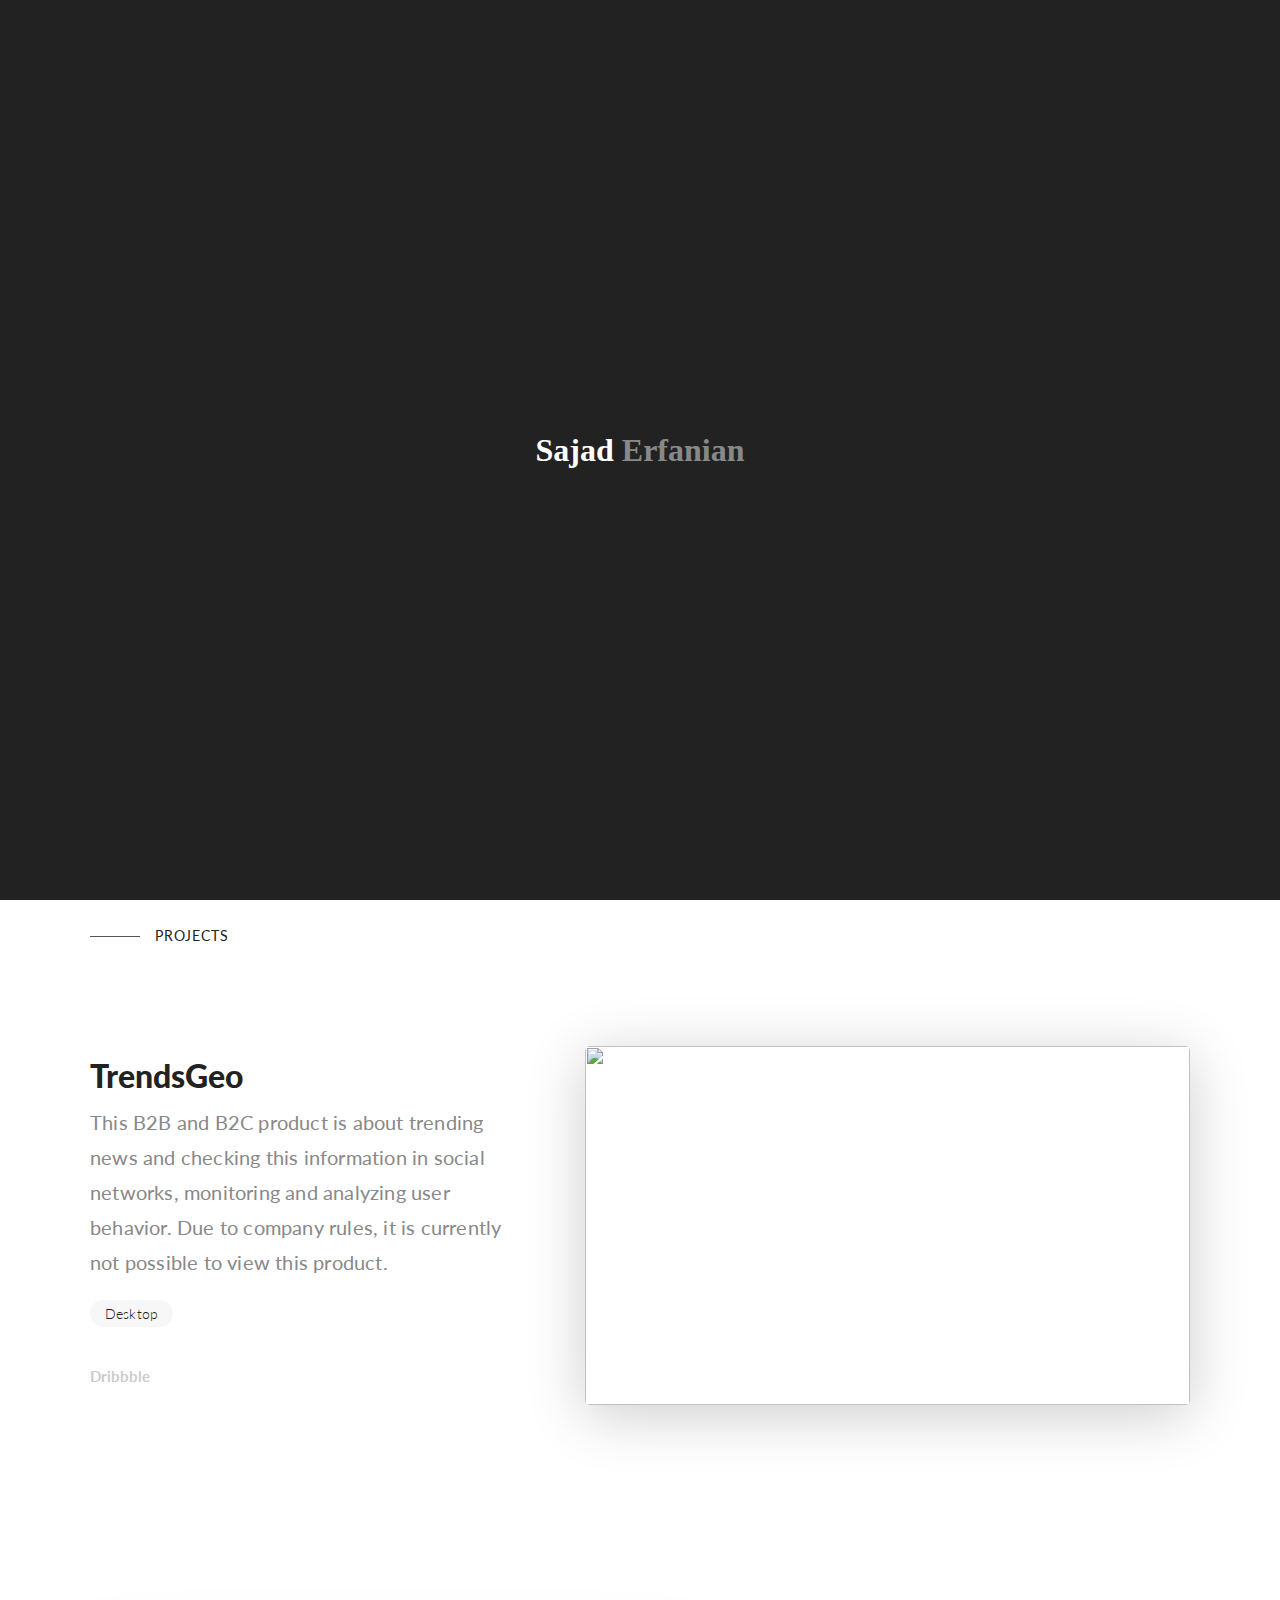
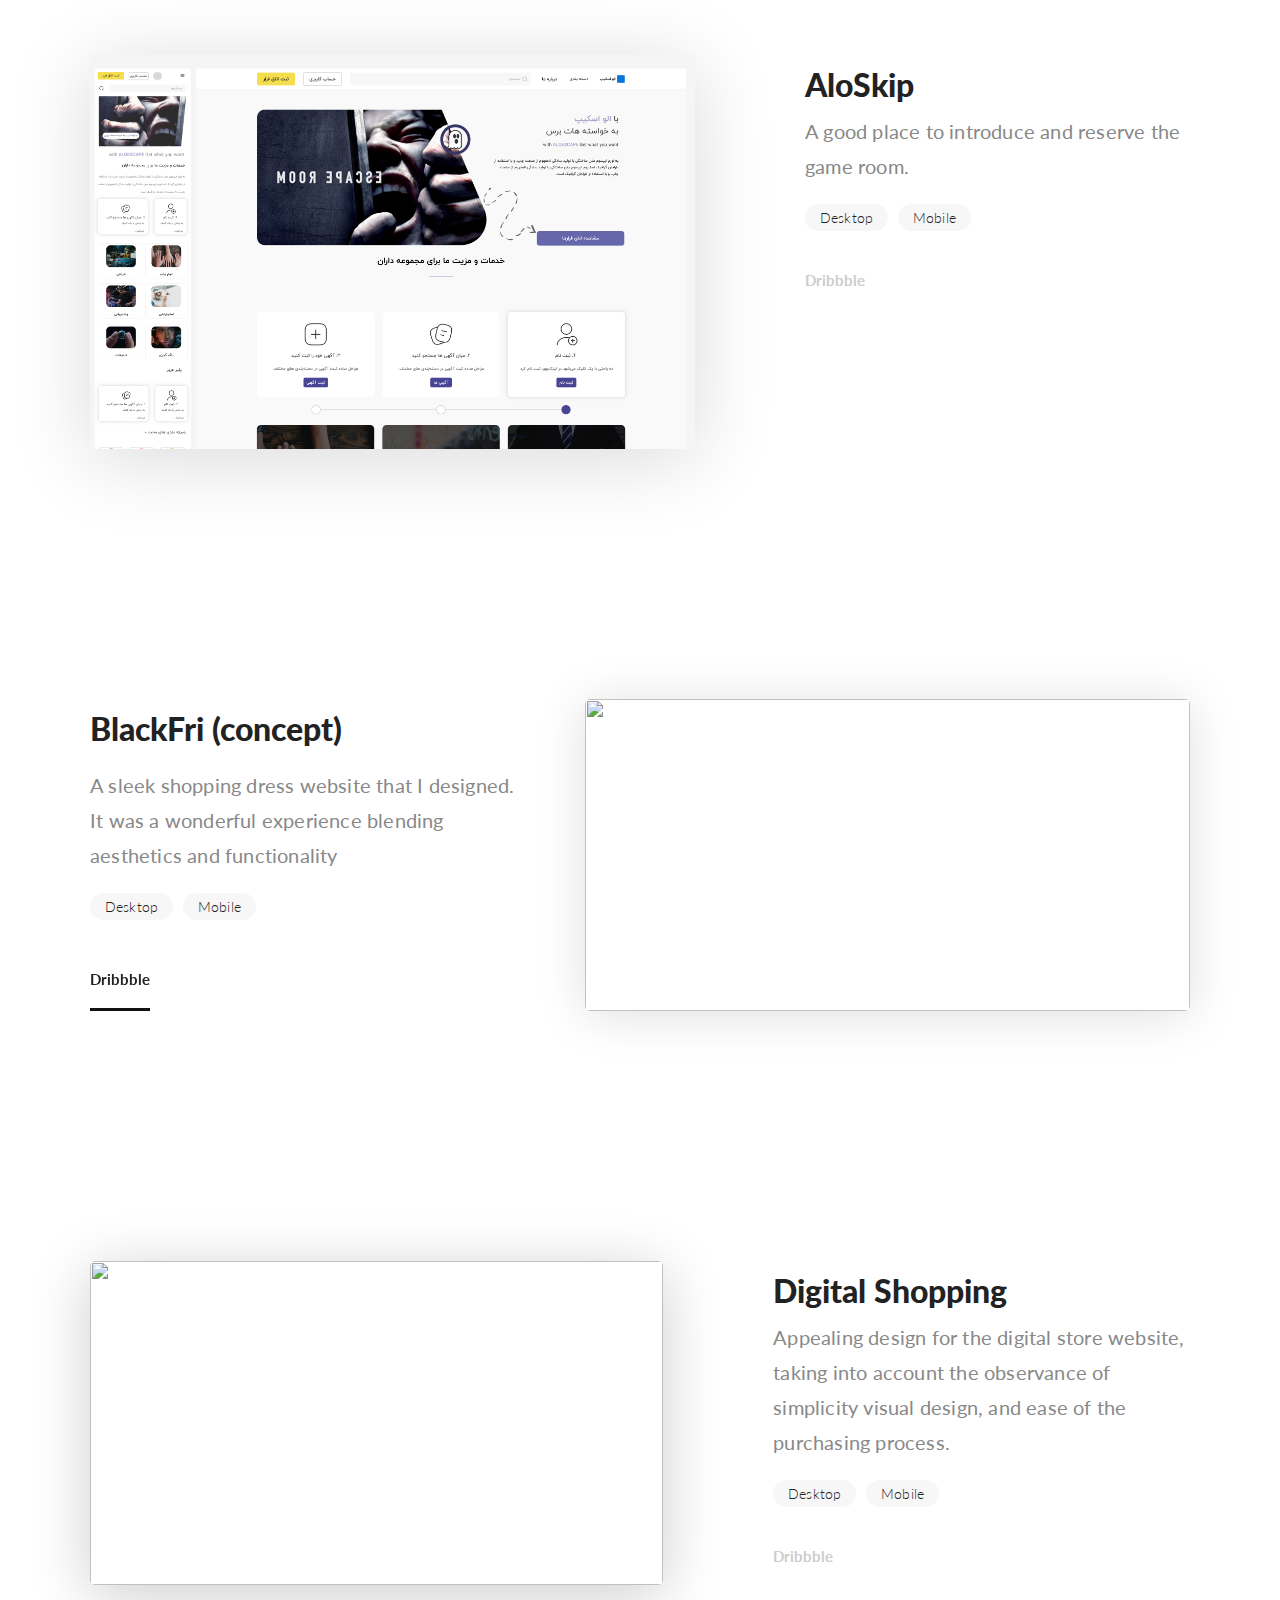
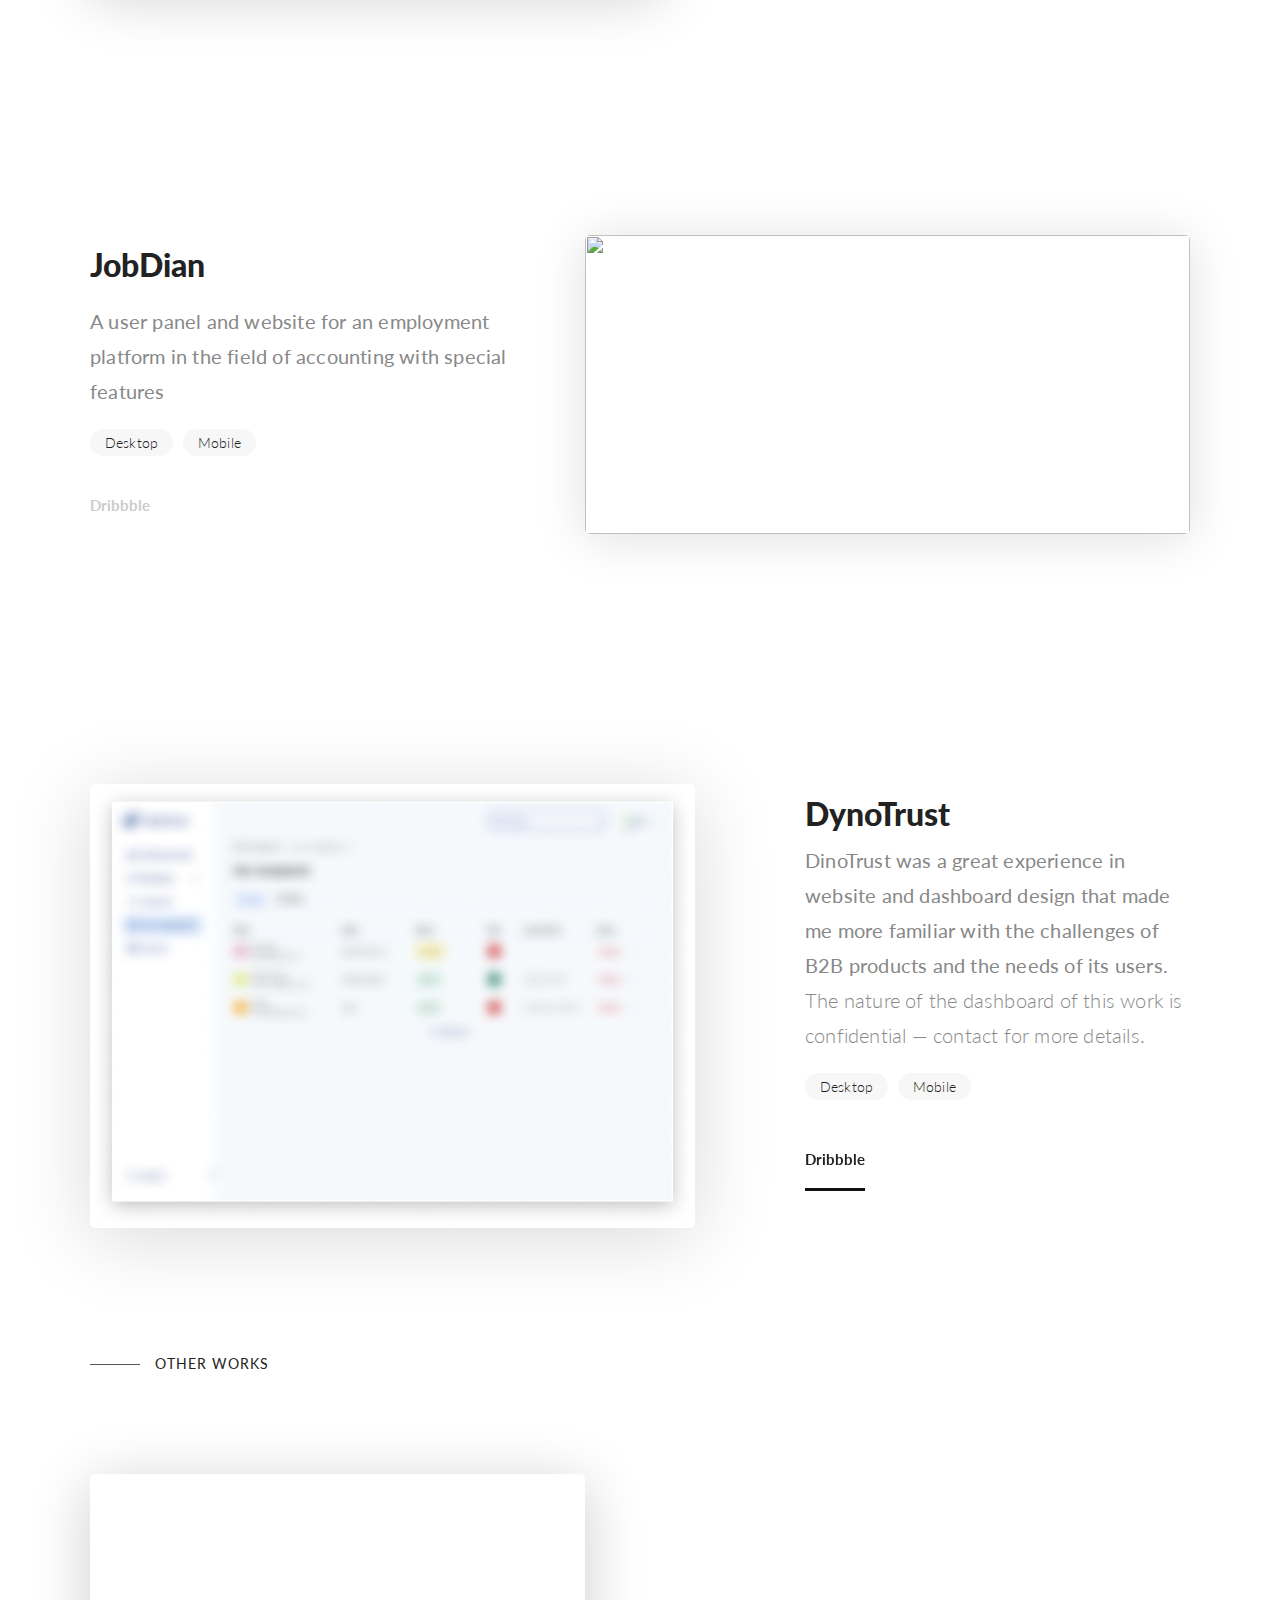
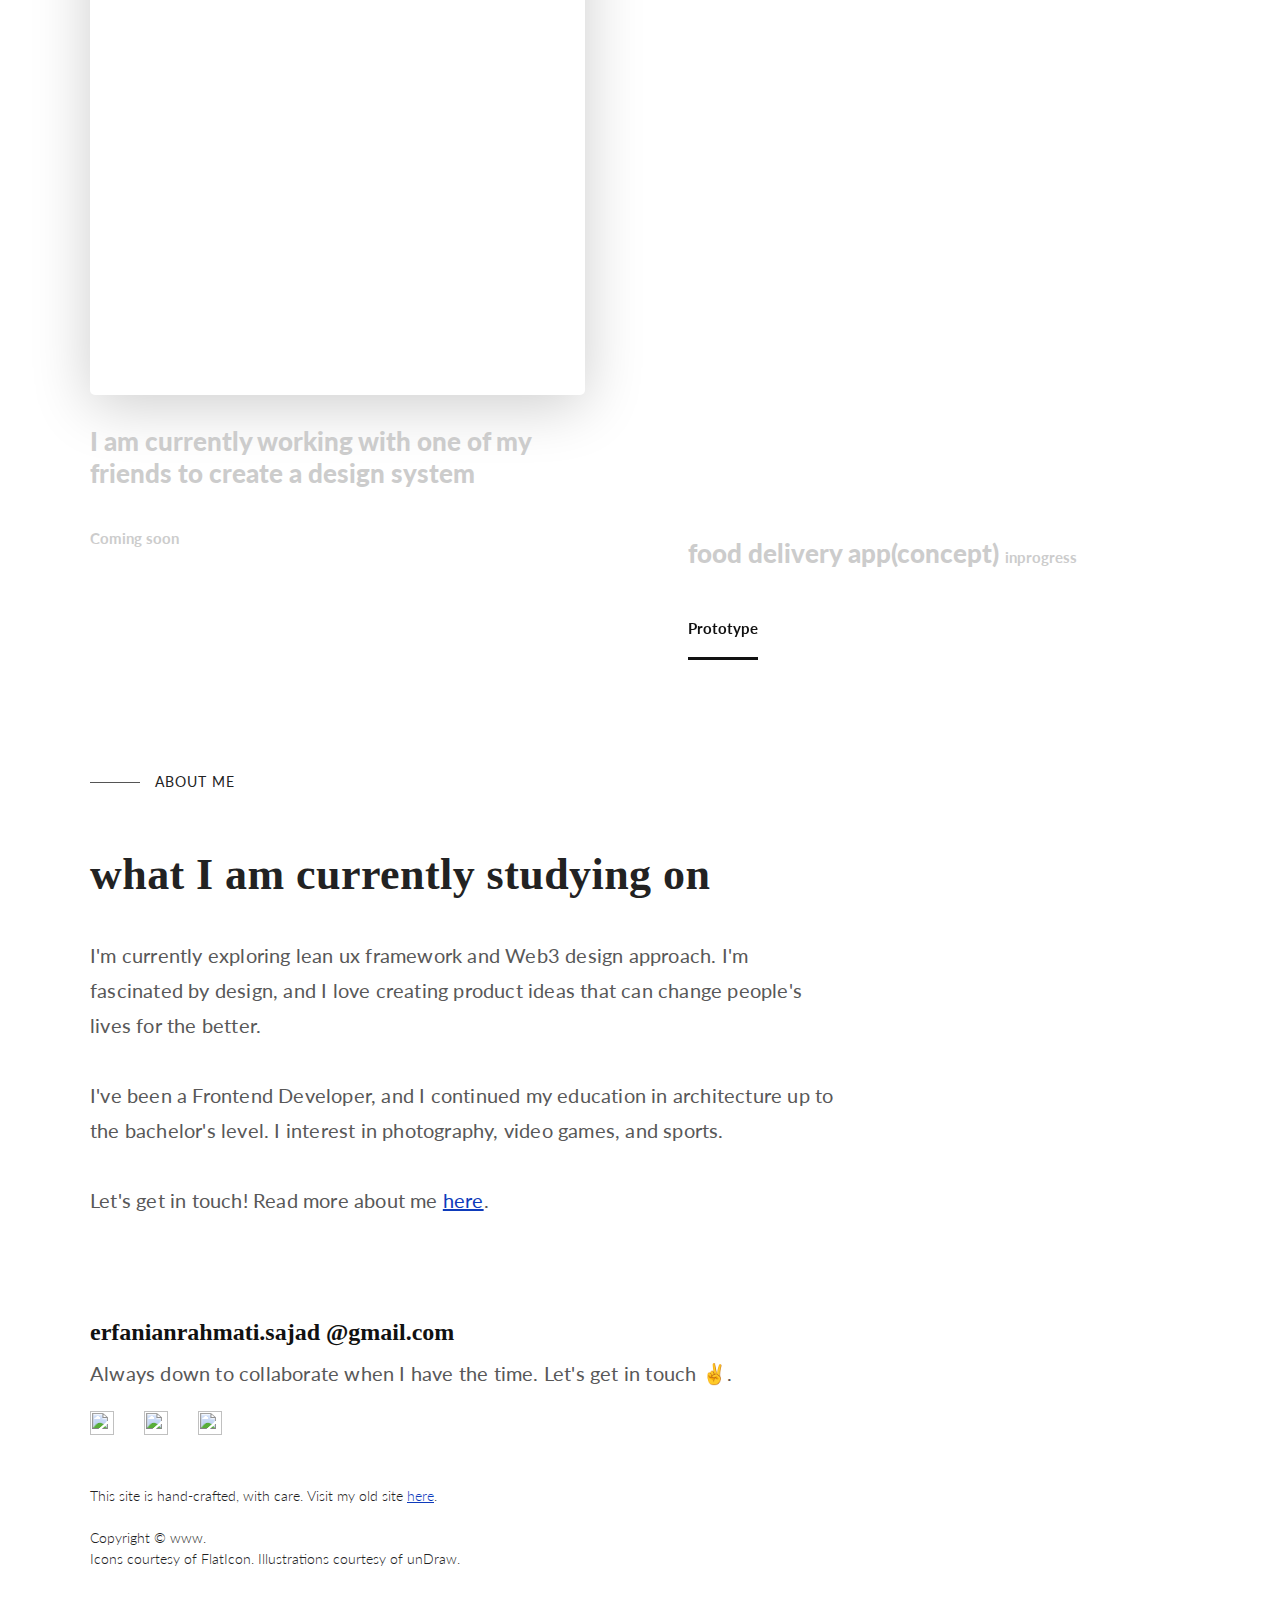
==== commit 245ee274: "Update index.html" ====
--- a/index.html
+++ b/index.html
@@ -81,7 +81,7 @@
                                 class="u-fontWeight-bold">Product
                                 designer.</span><br>
                             <span>
-                                Efficient, reliable, and highly motivated with 3 years of experience ​as a
+                                Efficient, reliable, and highly motivated with 2 years of experience ​as a
                                 UI UX Designer.
                                 Additionally, I have over 4 years of experience as a
                                 <span class="u-fontWeight-bold">FrontEnd Developer.</span>
@@ -95,7 +95,7 @@
             </div>
         </div>
         <div class="Container Container--project u-bg-white u-paddingV125 u-positionR" data-background-color="#fff"
-            id="portfolio">
+            id="portfolio1">
             <div class="Container-wrapper" id="Container--7">
                 <h5
                     class="Heading u-fontSize-h6 u-fontWeight-regular u-lineHeight-1_5 u-letterSpacing_3 u-displayInlineBlock u-textUpper">
@@ -158,73 +158,13 @@
                 </div>
             </div>
         </div>
-        <div class="Container Container--project u-bg-white u-paddingV125 u-positionR" data-background-color="#fff"
-            id="portfolio">
-            <div class="Container-wrapper" id="Container--134">
-                <div class="Container-flex">
-                    <div class="Container-text u-width40" id="Container-text--1">
-                        <h3 class="u-fontSize-h4 u-fontWeight-black u-marginT10">Alphaders</h3>
-
-                        <p class="u-fontSize-p3 u-p-MW1 u-marginT10 u-lineHeight-1_75 u-text-darkGrey">I've been working
-                            on some exciting project in the blockchain space. One of my latest creations is a
-                            play-to-earn website. It's been a fascinating journey merging design with the innovative
-                            world of blockchain. </p>
-
-                        <div class="Container-flex u-justify-start u-paddingT20 u-flex-row">
-                            <!-- <h5 class="u-fontSize-h6 u-fontWeight-light u-letterSpacing_1 u-bg-darkGrey u-borderR5">User Research</h5>  -->
-                            <h5 class="u-fontSize-h6 u-fontWeight-light u-letterSpacing_1 u-bg-darkGrey u-borderR5 u-">
-                                Desktop</h5>
-                            <h5 class="u-fontSize-h6 u-fontWeight-light u-letterSpacing_1 u-bg-darkGrey u-borderR5 u-">
-                                Mobile</h5>
-                        </div><a href="https://dribbble.com/shots/23191043-Alphaders-Play-to-Earn-Crypto-Games"
-                            target="_blank">
-                            <div class="Button Button-md u-fontWeight-bold hvr-sweep-to-top u-text-black u-marginT30">
-                                Dribbble</div>
-                        </a>
-                    </div>
-                    <a class="Container-pic Container-pic--lg u-displayBlock" id="Container-pic--2"> <img
-                            class="Container-picImg u-boxShadow3 u-borderR5" src="./images/home/homealpha.jpg"> </a>
-                </div>
-            </div>
-        </div>
-        <div class="Container Container--project u-bg-white u-paddingV125" data-background-color="#142155">
-            <div class="Container-wrapper">
-                <div class="Container-flex Container-flex--alt" id="Container--25">
-                    <a class="Container-pic Container-pic--lg u-displayBlock Container-pic--left" id="Container-pic--1">
-                        <img class="Container-picImg u-boxShadow7 u-borderR5" src="./images/home/dynoblurpanel.png">
-                    </a>
-
-                    <div class="Container-text u-width35" id="Container-text--2">
-                        <h3 class="u-fontSize-h4 u-fontWeight-black u-marginT10">DynoTrust</h3>
-
-                        <p class="u-fontSize-p3 u-p-MW1 u-marginT10 u-lineHeight-1_75 u-text-darkGrey">DinoTrust was a
-                            great experience in website and dashboard design that made me more familiar with the
-                            challenges of B2B products and the needs of its users. <br><span class="lh300">The nature of
-                                the dashboard of this work is confidential — contact for more details.</span> </p>
-
-                        <div class="Container-flex u-justify-start u-paddingT20 u-flex-row">
-                            <h5
-                                class="u-fontSize-h6 u-fontWeight-light u-letterSpacing_1 u-fontWeight-light u-bg-darkGrey u-borderR5 u-">
-                                Desktop</h5>
-                            <h5
-                                class="u-fontSize-h6 u-fontWeight-light u-letterSpacing_1 u-fontWeight-light u-bg-darkGrey u-borderR5 u-">
-                                Mobile</h5>
-                        </div>
-                        <a href="https://dribbble.com/shots/23206880-DynoTrust-B2B-Project" target="_blank">
-
-                            <div class="Button Button-md u-fontWeight-bold hvr-sweep-to-top u-text-black u-marginT30">
-                                Dribbble
-                            </div>
-                        </a>
-                    </div>
-                </div>
-            </div>
-        </div>
+       
+       
         <div class="Container Container--project u-bg-white u-paddingV125" data-background-color="#E1F1FD">
             <div class="Container-wrapper">
                 <div class="Container-flex" id="Container--34">
                     <div class="Container-text u-width40" id="Container-text--3">
-                        <h3 class="u-fontSize-h4 u-marginT10 u-fontWeight-black u-marginT10">BlackFri</h3>
+                        <h3 class="u-fontSize-h4 u-marginT10 u-fontWeight-black u-marginT10">BlackFri (concept)</h3>
                         <p class="u-fontSize-p3 u-p-MW1 u-marginT20 u-lineHeight-1_75 u-text-darkGrey">
 
                             A sleek shopping dress website that I designed. It was a wonderful experience blending
@@ -292,6 +232,39 @@
                     </div><a href="https://jobdian.com/" target="_blank"
                         class="Container-pic Container-pic--lg u-displayBlock" id="Container-pic--37"> <img
                             class="Container-picImg u-borderR5 u-boxShadow1" src="./images/home/Slice44.png"> </a>
+                </div>
+            </div>
+        </div>
+         <div class="Container Container--project u-bg-white u-paddingV125" data-background-color="#142155">
+            <div class="Container-wrapper">
+                <div class="Container-flex Container-flex--alt" id="Container--25">
+                    <a class="Container-pic Container-pic--lg u-displayBlock Container-pic--left" id="Container-pic--1">
+                        <img class="Container-picImg u-boxShadow7 u-borderR5" src="./images/home/dynoblurpanel.png">
+                    </a>
+
+                    <div class="Container-text u-width35" id="Container-text--2">
+                        <h3 class="u-fontSize-h4 u-fontWeight-black u-marginT10">DynoTrust</h3>
+
+                        <p class="u-fontSize-p3 u-p-MW1 u-marginT10 u-lineHeight-1_75 u-text-darkGrey">DinoTrust was a
+                            great experience in website and dashboard design that made me more familiar with the
+                            challenges of B2B products and the needs of its users. <br><span class="lh300">The nature of
+                                the dashboard of this work is confidential — contact for more details.</span> </p>
+
+                        <div class="Container-flex u-justify-start u-paddingT20 u-flex-row">
+                            <h5
+                                class="u-fontSize-h6 u-fontWeight-light u-letterSpacing_1 u-fontWeight-light u-bg-darkGrey u-borderR5 u-">
+                                Desktop</h5>
+                            <h5
+                                class="u-fontSize-h6 u-fontWeight-light u-letterSpacing_1 u-fontWeight-light u-bg-darkGrey u-borderR5 u-">
+                                Mobile</h5>
+                        </div>
+                        <a href="https://dribbble.com/shots/23206880-DynoTrust-B2B-Project" target="_blank">
+
+                            <div class="Button Button-md u-fontWeight-bold hvr-sweep-to-top u-text-black u-marginT30">
+                                Dribbble
+                            </div>
+                        </a>
+                    </div>
                 </div>
             </div>
         </div>
@@ -409,4 +382,4 @@
     </div>
 </body>
 
-</html>+</html>
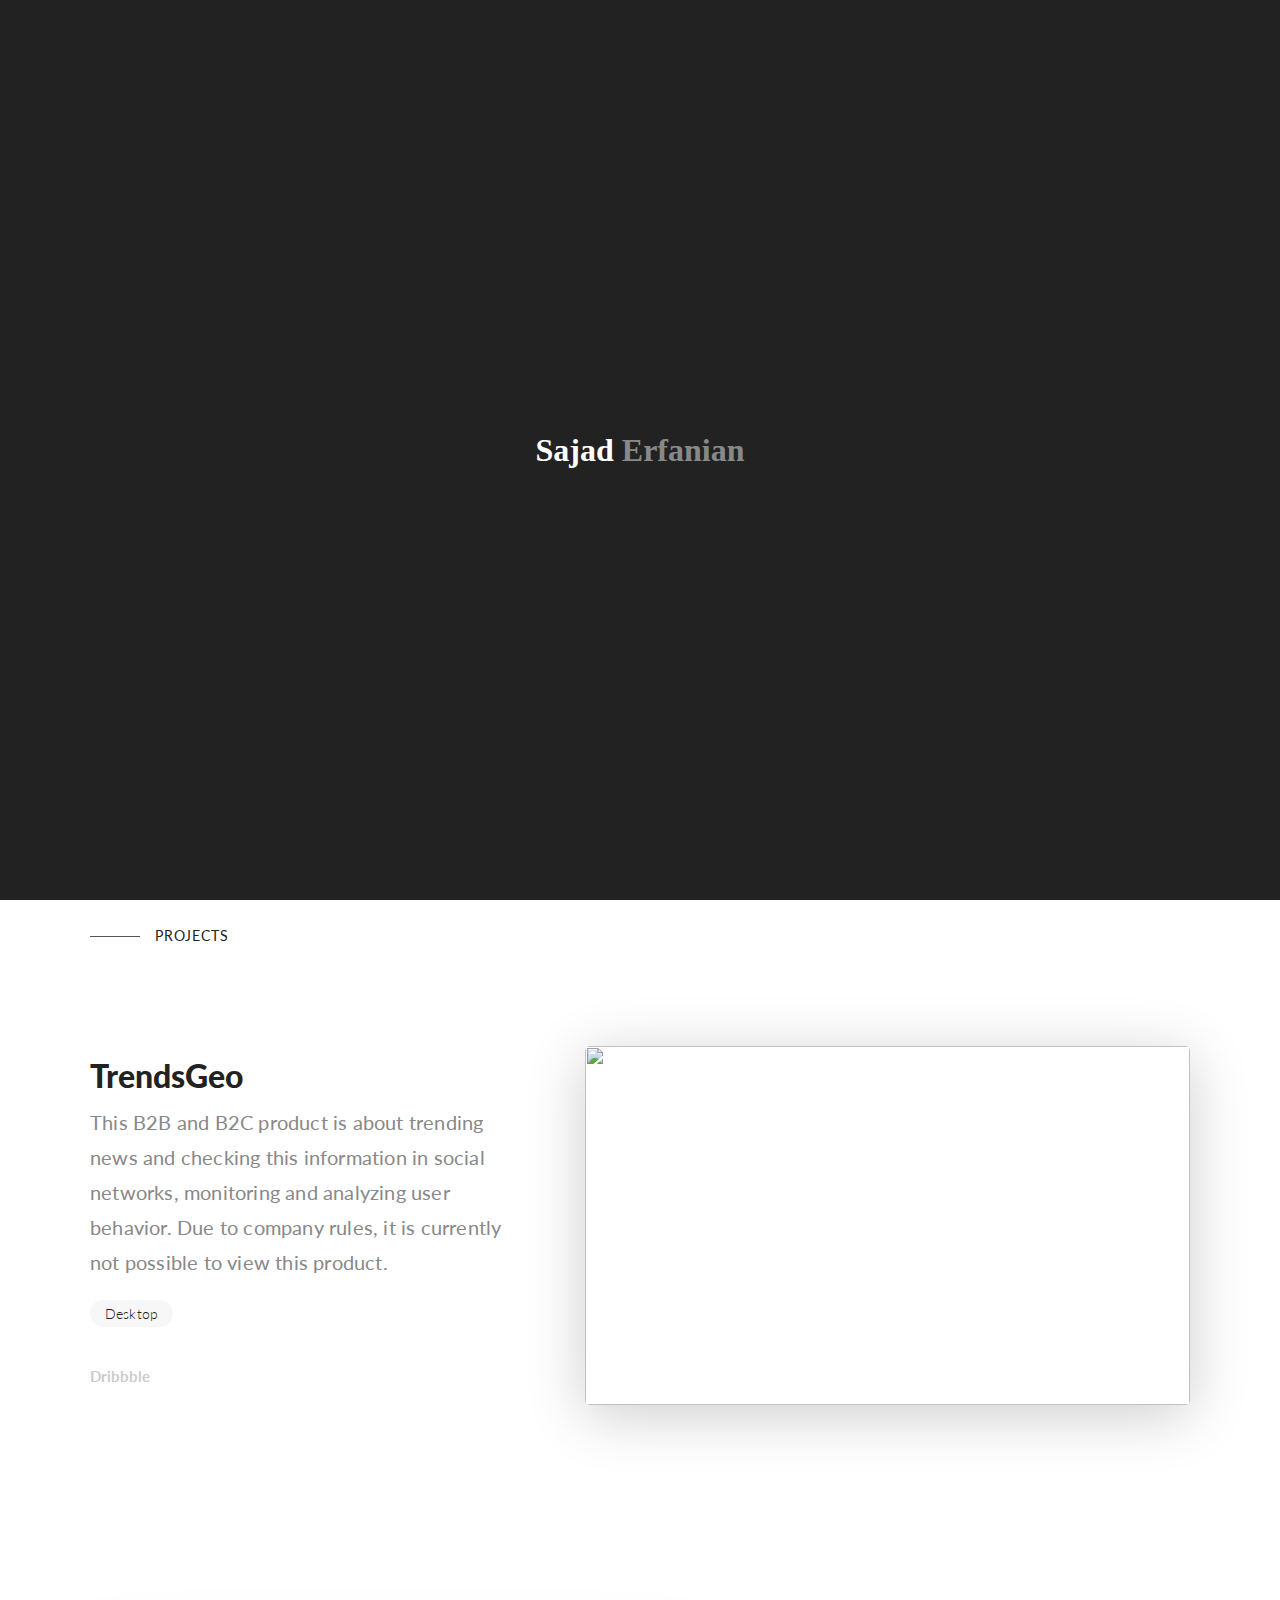
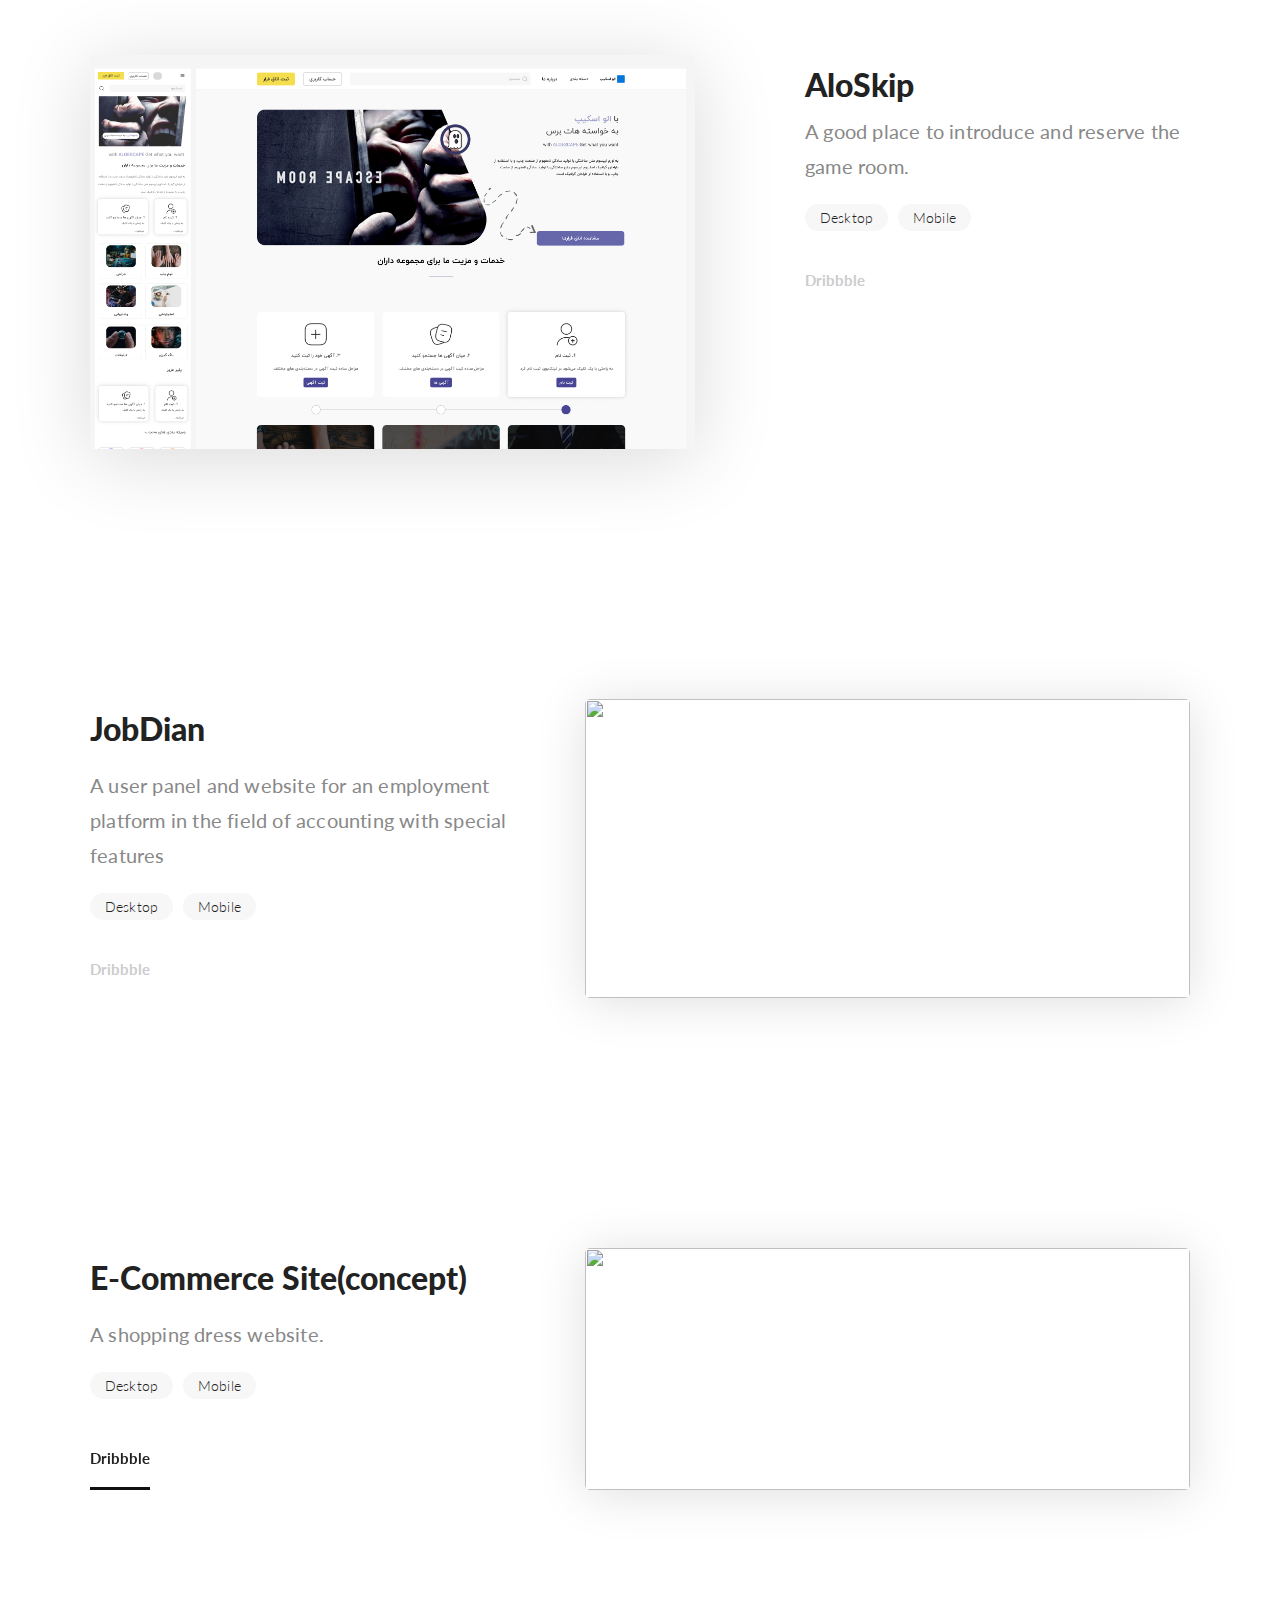
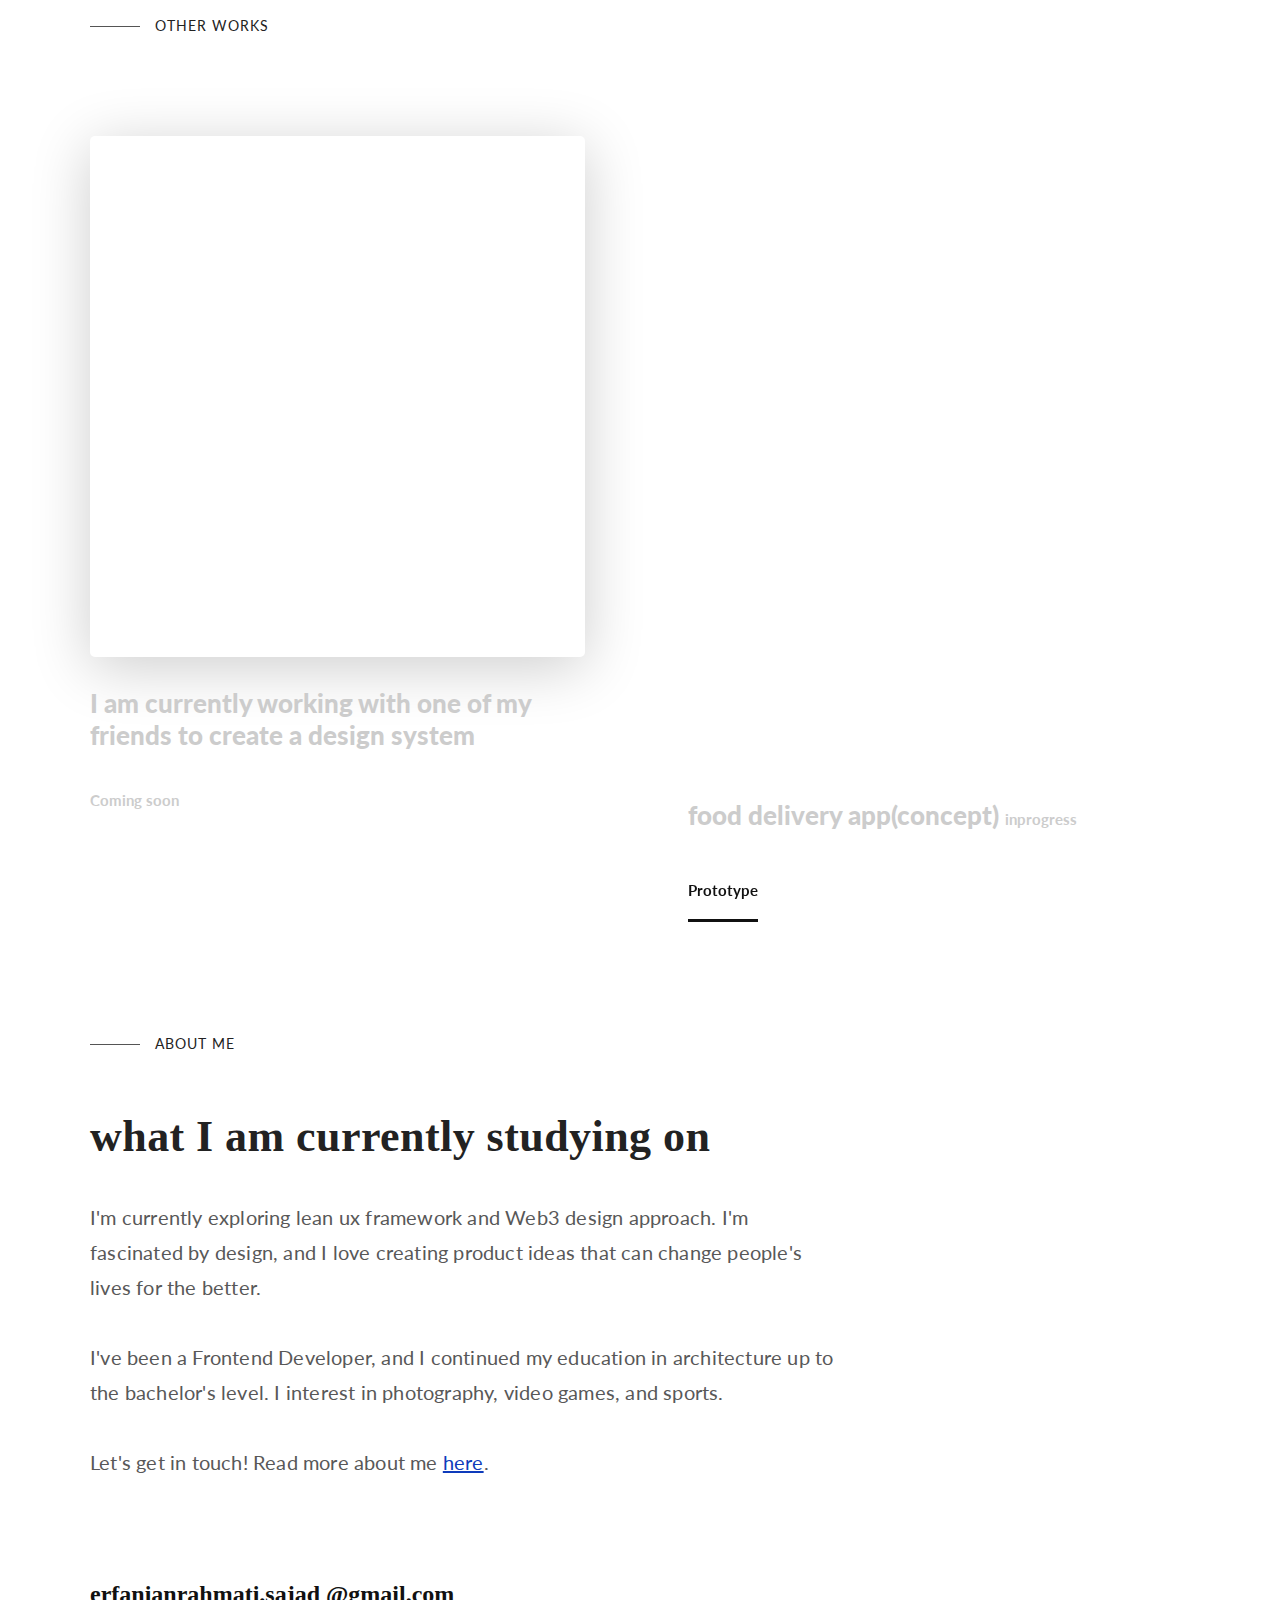
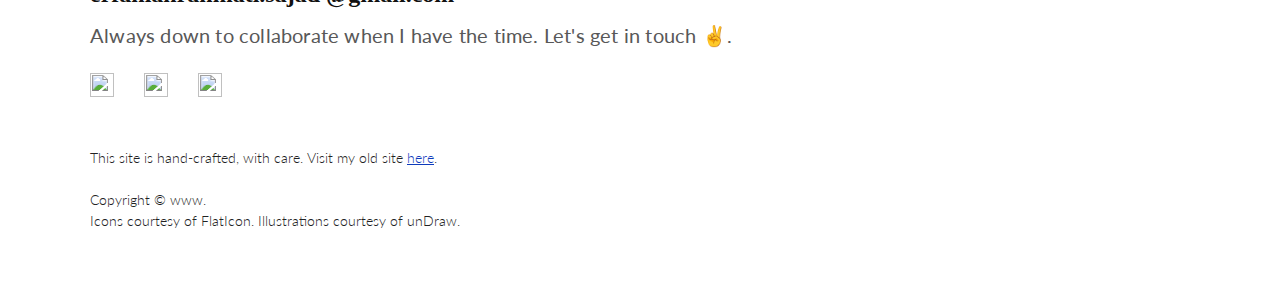
==== commit ed774131: "Update index.html" ====
--- a/index.html
+++ b/index.html
@@ -160,56 +160,8 @@
         </div>
        
        
-        <div class="Container Container--project u-bg-white u-paddingV125" data-background-color="#E1F1FD">
-            <div class="Container-wrapper">
-                <div class="Container-flex" id="Container--34">
-                    <div class="Container-text u-width40" id="Container-text--3">
-                        <h3 class="u-fontSize-h4 u-marginT10 u-fontWeight-black u-marginT10">BlackFri (concept)</h3>
-                        <p class="u-fontSize-p3 u-p-MW1 u-marginT20 u-lineHeight-1_75 u-text-darkGrey">
-
-                            A sleek shopping dress website that I designed. It was a wonderful experience blending
-                            aesthetics and functionality</p>
-                        <div class="Container-flex u-justify-start u-paddingT20 u-flex-row">
-                            <h5 class="u-fontSize-h6 u-letterSpacing_1 u-fontWeight-light u-bg-darkGrey u-borderR5">
-                                Desktop</h5>
-                            <h5 class="u-fontSize-h6 u-letterSpacing_1 u-fontWeight-light u-bg-darkGrey u-borderR5 u-">
-                                Mobile
-                            </h5>
-                        </div><a href="https://dribbble.com/shots/23206295-BlackFRI-E-Commerce-Site" target="_blank">
-                            <div class="Button Button-md u-fontWeight-bold hvr-sweep-to-top u-text-black u-marginT30">
-                                Dribbble
-                            </div>
-                        </a>
-                    </div><a class="Container-pic Container-pic--lg u-displayBlock" id="Container-pic--3"> <img
-                            class="Container-picImg u-borderR5 u-boxShadow1" src="./images/home/homeblackfri.png"> </a>
-                </div>
-            </div>
-        </div>
-        <div class="Container Container--project u-bg-white u-paddingV125">
-            <div class="Container-wrapper">
-                <div class="Container-flex Container-flex--alt" id="Container--44"> <a
-                        class="Container-pic Container-pic--lg Container-pic--left u-displayBlock"
-                        id="Container-pic--4"> <img class="Container-picImg u-borderR5 u-boxShadow3"
-                            src="./images/home/pcmatehome.png"> </a>
-                    <div class="Container-text u-width40" id="Container-text--4">
-                        <h3 class="u-fontSize-h4 u-fontWeight-black u-marginT10">Digital Shopping</h3>
-                        <p class="u-fontSize-p3 u-p-MW1 u-marginT10 u-lineHeight-1_75 u-text-darkGrey">Appealing design
-                            for the digital store website, taking into account the observance of simplicity visual
-                            design, and ease of the purchasing process.</p>
-                        <div class="Container-flex u-justify-start u-paddingT20 u-flex-row">
-                            <h5 class="u-fontSize-h6 u-letterSpacing_1 u-fontWeight-light u-bg-darkGrey u-borderR5">
-                                Desktop</h5>
-                            <h5 class="u-fontSize-h6 u-letterSpacing_1 u-fontWeight-light u-bg-darkGrey u-borderR5 u-">
-                                Mobile</h5>
-                        </div><a>
-                            <div class="Button Button-md u-fontWeight-bold u-border-grey u-text-lightGrey u-marginT20">
-                                Dribbble
-                            </div>
-                        </a>
-                    </div>
-                </div>
-            </div>
-        </div>
+      
+       
         <div class="Container Container--project u-bg-white u-paddingV125" data-background-color="#E1F1FD">
             <div class="Container-wrapper">
                 <div class="Container-flex" id="Container--37">
@@ -235,39 +187,32 @@
                 </div>
             </div>
         </div>
-         <div class="Container Container--project u-bg-white u-paddingV125" data-background-color="#142155">
+        
+  <div class="Container Container--project u-bg-white u-paddingV125" data-background-color="#E1F1FD">
             <div class="Container-wrapper">
-                <div class="Container-flex Container-flex--alt" id="Container--25">
-                    <a class="Container-pic Container-pic--lg u-displayBlock Container-pic--left" id="Container-pic--1">
-                        <img class="Container-picImg u-boxShadow7 u-borderR5" src="./images/home/dynoblurpanel.png">
-                    </a>
-
-                    <div class="Container-text u-width35" id="Container-text--2">
-                        <h3 class="u-fontSize-h4 u-fontWeight-black u-marginT10">DynoTrust</h3>
-
-                        <p class="u-fontSize-p3 u-p-MW1 u-marginT10 u-lineHeight-1_75 u-text-darkGrey">DinoTrust was a
-                            great experience in website and dashboard design that made me more familiar with the
-                            challenges of B2B products and the needs of its users. <br><span class="lh300">The nature of
-                                the dashboard of this work is confidential — contact for more details.</span> </p>
-
+                <div class="Container-flex" id="Container--34">
+                    <div class="Container-text u-width40" id="Container-text--3">
+                        <h3 class="u-fontSize-h4 u-marginT10 u-fontWeight-black u-marginT10">E-Commerce Site(concept)</h3>
+                        <p class="u-fontSize-p3 u-p-MW1 u-marginT20 u-lineHeight-1_75 u-text-darkGrey">
+
+                            A shopping dress website.</p>
                         <div class="Container-flex u-justify-start u-paddingT20 u-flex-row">
-                            <h5
-                                class="u-fontSize-h6 u-fontWeight-light u-letterSpacing_1 u-fontWeight-light u-bg-darkGrey u-borderR5 u-">
+                            <h5 class="u-fontSize-h6 u-letterSpacing_1 u-fontWeight-light u-bg-darkGrey u-borderR5">
                                 Desktop</h5>
-                            <h5
-                                class="u-fontSize-h6 u-fontWeight-light u-letterSpacing_1 u-fontWeight-light u-bg-darkGrey u-borderR5 u-">
-                                Mobile</h5>
-                        </div>
-                        <a href="https://dribbble.com/shots/23206880-DynoTrust-B2B-Project" target="_blank">
-
+                            <h5 class="u-fontSize-h6 u-letterSpacing_1 u-fontWeight-light u-bg-darkGrey u-borderR5 u-">
+                                Mobile
+                            </h5>
+                        </div><a href="https://dribbble.com/shots/23206295-BlackFRI-E-Commerce-Site" target="_blank">
                             <div class="Button Button-md u-fontWeight-bold hvr-sweep-to-top u-text-black u-marginT30">
                                 Dribbble
                             </div>
                         </a>
-                    </div>
-                </div>
-            </div>
-        </div>
+                    </div><a class="Container-pic Container-pic--lg u-displayBlock" id="Container-pic--3"> <img
+                            class="Container-picImg u-borderR5 u-boxShadow1" src="./images/home/homeblackfri.png"> </a>
+                </div>
+            </div>
+        </div>
+        
         <div class="Container Container--project">
             <div class="Container-wrapper" id="Container--435">
                 <h5
